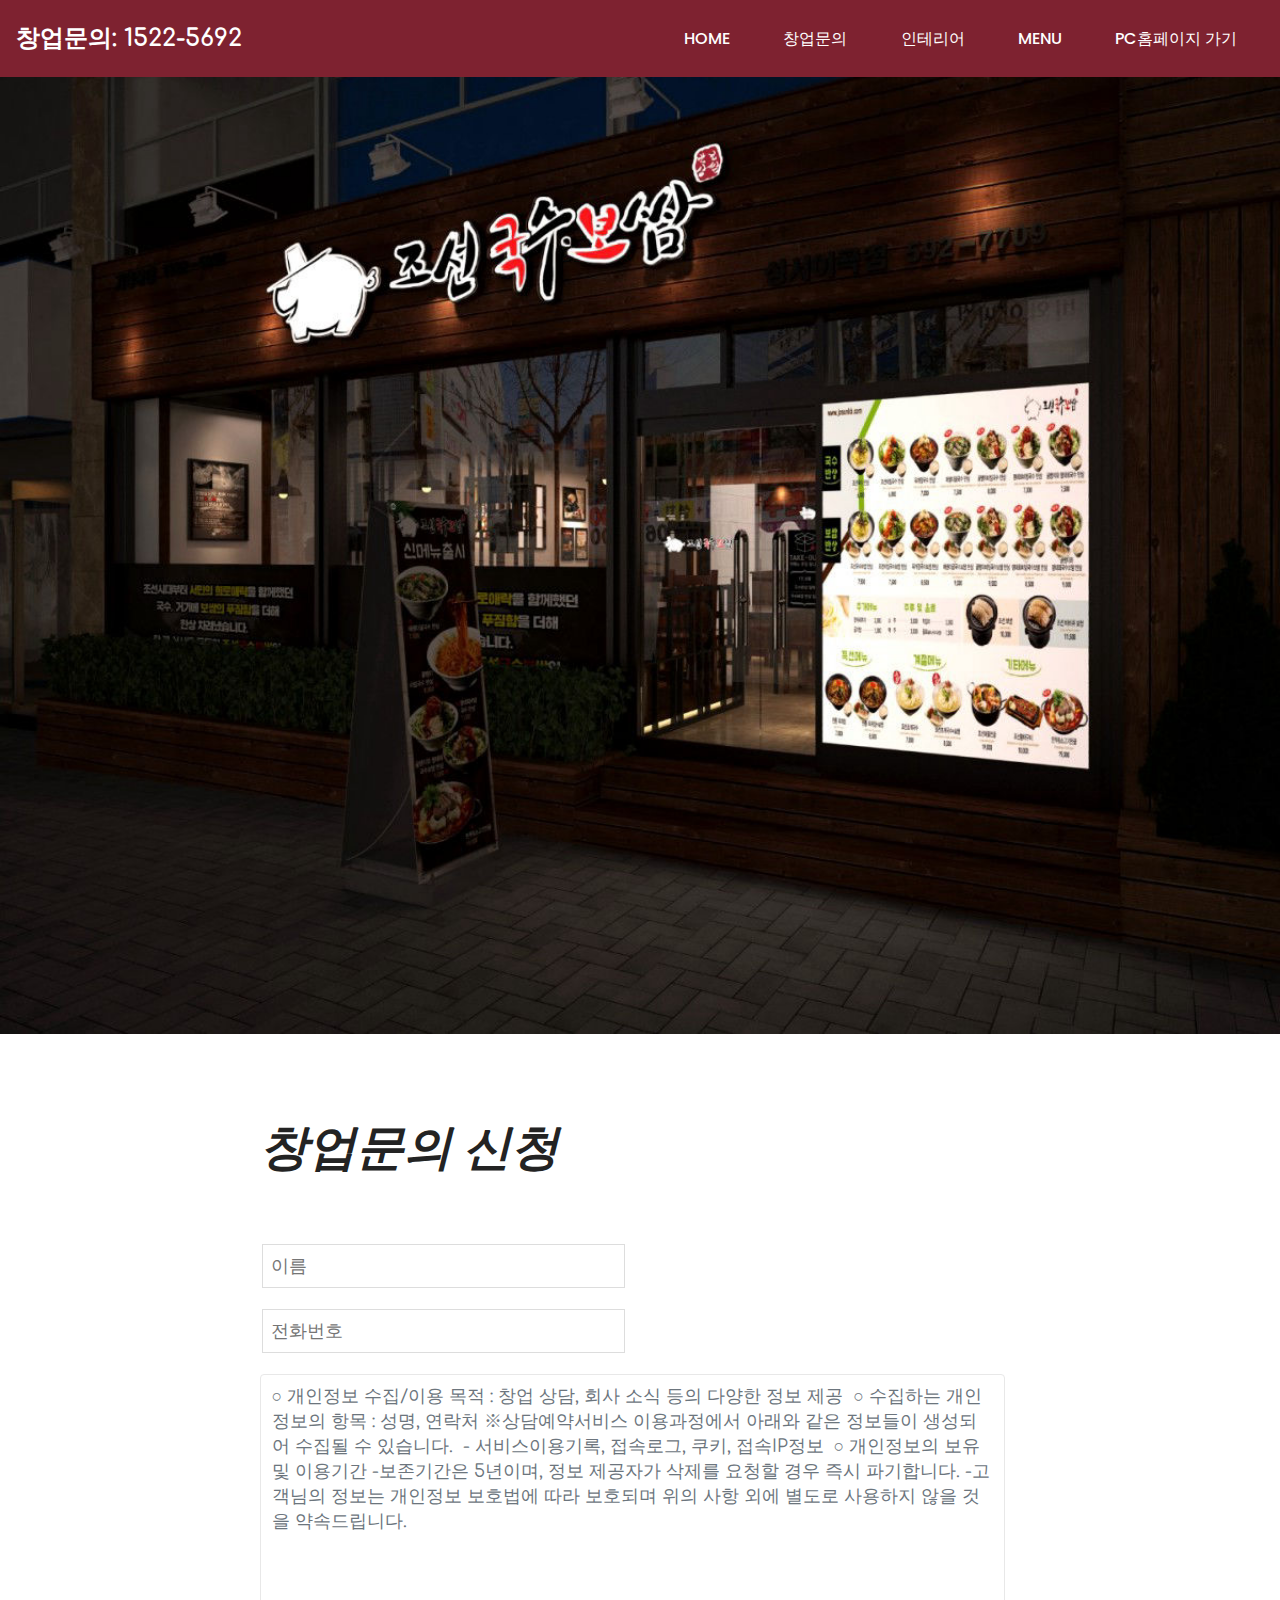
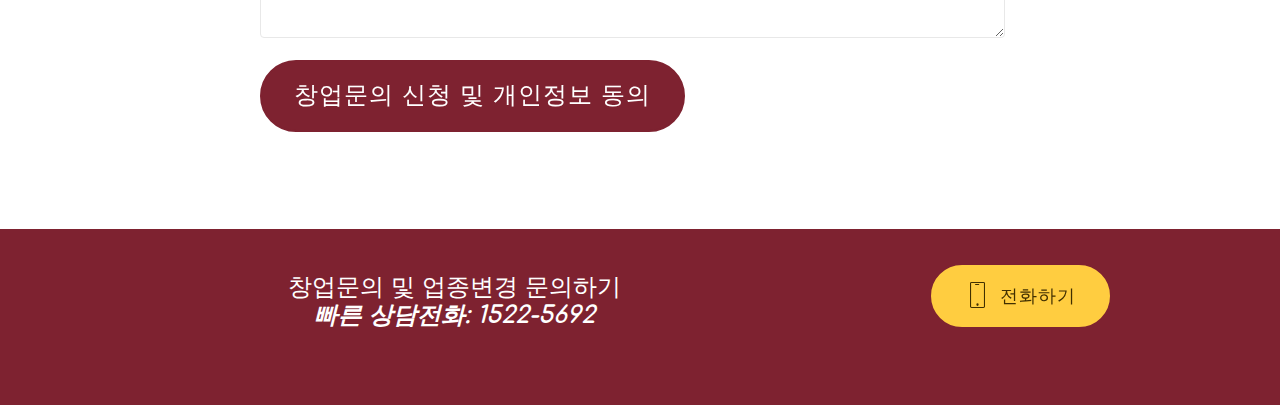
==== db.html @ 92875840 "5.30.1" ====
<!DOCTYPE html>
<html >
<head>
  <!-- Site made with Mobirise Website Builder v4.7.7, https://mobirise.com -->
  <meta charset="UTF-8">
  <meta http-equiv="X-UA-Compatible" content="IE=edge">
  <meta name="generator" content="Mobirise v4.7.7, mobirise.com">
  <meta name="viewport" content="width=device-width, initial-scale=1, minimum-scale=1">
  <link rel="shortcut icon" href="assets/images/bi-jskb-128x58-1.png" type="image/x-icon">
  <meta name="description" content="조선국수보쌈 창업">
  <title>조선국수보쌈 창업</title>
  <link rel="stylesheet" href="assets/web/assets/mobirise-icons/mobirise-icons.css">
  <link rel="stylesheet" href="assets/bootstrap/css/bootstrap.min.css">
  <link rel="stylesheet" href="assets/bootstrap/css/bootstrap-grid.min.css">
  <link rel="stylesheet" href="assets/bootstrap/css/bootstrap-reboot.min.css">
  <link rel="stylesheet" href="assets/soundcloud-plugin/style.css">
  <link rel="stylesheet" href="assets/dropdown/css/style.css">
  <link rel="stylesheet" href="assets/theme/css/style.css">
  <link rel="stylesheet" href="assets/mobirise/css/mbr-additional.css" type="text/css">
  
  
  <!-- Facebook Pixel Code -->
<script>
!function(f,b,e,v,n,t,s){if(f.fbq)return;n=f.fbq=function(){n.callMethod?
n.callMethod.apply(n,arguments):n.queue.push(arguments)};if(!f._fbq)f._fbq=n;
n.push=n;n.loaded=!0;n.version='2.0';n.queue=[];t=b.createElement(e);t.async=!0;
t.src=v;s=b.getElementsByTagName(e)[0];s.parentNode.insertBefore(t,s)}(window,
document,'script','https://connect.facebook.net/en_US/fbevents.js');
fbq('init', '334374096729986');
fbq('track', 'PageView');
</script>
<noscript><img height="1" width="1" style="display:none"
src="https://www.facebook.com/tr?id=334374096729986&ev=PageView&noscript=1"
/></noscript>
<!-- DO NOT MODIFY -->
<!-- End Facebook Pixel Code -->
</head>
<body>

<!-- Google Analytics -->
<!-- Global site tag (gtag.js) - Google Analytics -->
<script async src="https://www.googletagmanager.com/gtag/js?id=UA-93839439-20"></script>
<script>
  window.dataLayer = window.dataLayer || [];
  function gtag(){dataLayer.push(arguments);}
  gtag('js', new Date());

  gtag('config', 'UA-93839439-20');
</script>
<!-- /Google Analytics -->


  <section class="menu cid-qMMxXJLkba" once="menu" id="menu1-1e">

    
    

    <nav class="navbar navbar-dropdown navbar-fixed-top navbar-expand-lg">
        <div class="navbar-brand">
            
            <span class="navbar-caption-wrap"><a class="navbar-caption text-primary display-5" href="tel:1522-5692">창업문의: 1522-5692<br></a></span>
        </div>
        <button class="navbar-toggler" type="button" data-toggle="collapse" data-target="#navbarSupportedContent" aria-controls="navbarNavAltMarkup" aria-expanded="false" aria-label="Toggle navigation">
            <div class="hamburger">
                <span></span>
                <span></span>
                <span></span>
                <span></span>
            </div>
        </button>
      <div class="collapse navbar-collapse" id="navbarSupportedContent">
            <ul class="navbar-nav nav-dropdown nav-right" data-app-modern-menu="true"><li class="nav-item">
                    <a class="nav-link link text-primary display-4" href="index.html">HOME</a>
                </li><li class="nav-item"><a class="nav-link link text-primary display-4" href="db.html">창업문의</a></li>
                <li class="nav-item">
                    <a class="nav-link link text-primary display-4" href="index.html#wowslider-q">인테리어</a>
                </li><li class="nav-item"><a class="nav-link link text-primary display-4" href="index.html#features16-v">MENU</a></li>
                <li class="nav-item">
                    <a class="nav-link link text-primary display-4" href="http://www.josunkb.com/">PC홈페이지 가기</a>
                </li></ul>
            
            
      </div>
    </nav>
</section>

<section once="footers" class="cid-qMMzba662f" id="footer1-1d">

    

    

    <div class="container">
        <div class="media-container-row align-center justify-content-center align-items-center">
            <div class="section-text m-2">
                <p class="mbr-text mbr-black mb-0 mbr-fonts-style display-7">dfdfdfdfdfdfdf</p>
            </div>
            
        </div>
    </div>
</section>

<section class="cid-qMPWNWsmao" id="image1-1g">

    

    
    <figure class="mbr-figure">
            <div class="image-block" style="width: 66%;">
                <img src="assets/images/batch-kakaotalk-20180220-185852378-1200x900.jpg" width="1400" alt="Mobirise" title="">
            </div>
    </figure>
</section>

<section class="cid-qMPWMbEfNv" id="form2-1f">

    

    
    <div class="container">
        <div class="row justify-content-center">
            <div class="form-1 col-md-8 col-sm-12" data-form-type="formoid">
                <h1 class="mbr-fonts-style mbr-section-heading display-2"><strong><em>창업문의 신청</em></strong></h1>
                <div data-form-alert="" hidden="">감사합니다. 창업문의 신청이 접수되었습니다.</div>
                <form class="mbr-form" action="https://mobirise.com/" method="post" data-form-title="My Mobirise Form"><input type="hidden" name="email" data-form-email="true" value="jmY0YUki5XmRzf7IXL38Bgek9EESNw4hPZgOf8z82AELlWLClFgjb6PG4bAZO2O9XypD1ynpEqv+KgsYJU6EVQWhyAwYUbyOKr863NHfPpdnDuBPv2Tb/uR5JcwhHhYw" data-form-field="Email">
                    <div class="row input-main">
                        <div class="col-md-6 input-wrap" data-for="name">
                            <input type="text" class="field display-7" name="name" data-form-field="Name" placeholder="이름" required="" id="name-form2-1f">
                        </div>
                        
                    </div>
                    <div class="row input-main">
                        
                        <div class="col-md-6 input-wrap" data-for="subject">
                            <input type="text" class="field display-7" name="sujbect" data-form-field="Subject" placeholder="전화번호" id="sujbect-form2-1f">
                        </div>
                    </div>
                    <div class="form-group" data-for="message">
                        <textarea type="text" class="form-control display-7" name="message" rows="7" placeholder="○ 개인정보 수집/이용 목적 : 창업 상담, 회사 소식 등의 다양한 정보 제공  ○ 수집하는 개인정보의 항목 : 성명, 연락처 ※상담예약서비스 이용과정에서 아래와 같은 정보들이 생성되어 수집될 수 있습니다.  - 서비스이용기록, 접속로그, 쿠키, 접속IP정보  ○ 개인정보의 보유 및 이용기간 -보존기간은 5년이며, 정보 제공자가 삭제를 요청할 경우 즉시 파기합니다. -고객님의 정보는 개인정보 보호법에 따라 보호되며 위의 사항 외에 별도로 사용하지 않을 것을 약속드립니다." data-form-field="Message" id="message-form2-1f"></textarea>
                    </div>
                    <span class="input-group-btn"><button href="" type="submit" class="btn btn-form btn-danger display-5">창업문의 신청 및 개인정보 동의</button></span>
                </form>
            </div>
        </div>
   </div>
</section>

<section class="cid-qMPXDvBtUy" id="info1-1l">

    

    
    <div class="container text-center">
        <div class="row justify-content-center">
            <div class="col-md-8 section">
                <div class="section-title">
                    <h3 class="mbr-fonts-style mbr-section-title display-5">창업문의 및 업종변경 문의하기<br><strong><em>빠른 상담전화: 1522-5692</em></strong><div><div><strong><em><br></em></strong></div></div></h3>
                </div>
            </div>
            <div class="col-md-4 mbr-section-btn"><a href="tel:1544-1982" class="btn btn-warning display-7"><span class="mbri-mobile mbr-iconfont mbr-iconfont-btn"></span>전화하기</a></div>
        </div>
    </div>
</section>


  <script src="assets/web/assets/jquery/jquery.min.js"></script>
  <script src="assets/popper/popper.min.js"></script>
  <script src="assets/bootstrap/js/bootstrap.min.js"></script>
  <script src="assets/smoothscroll/smooth-scroll.js"></script>
  <script src="assets/dropdown/js/script.min.js"></script>
  <script src="assets/touchswipe/jquery.touch-swipe.min.js"></script>
  <script src="assets/theme/js/script.js"></script>
  <script src="assets/formoid/formoid.min.js"></script>
  
  <script type="text/javascript">
/* <![CDATA[ */
var google_conversion_id = 977690298;
var google_custom_params = window.google_tag_params;
var google_remarketing_only = true;
/* ]]> */
</script>
<script type="text/javascript" src="//www.googleadservices.com/pagead/conversion.js">
</script>
<noscript>
<div style="display:inline;">
<img height="1" width="1" style="border-style:none;" alt="" src="//googleads.g.doubleclick.net/pagead/viewthroughconversion/977690298/?guid=ON&script=0"/>
</div>
</noscript>


<!-- Google Code for &#51312;&#49440;&#44397;&#49688;&#48372;&#49928; Conversion Page -->
<script type="text/javascript">
/* <![CDATA[ */
var google_conversion_id = 977690298;
var google_conversion_label = "rdXHCK-goYMBELq9mdID";
var google_remarketing_only = false;
/* ]]> */
</script>
<script type="text/javascript" src="//www.googleadservices.com/pagead/conversion.js">
</script>
<noscript>
<div style="display:inline;">
<img height="1" width="1" style="border-style:none;" alt="" src="//www.googleadservices.com/pagead/conversion/977690298/?label=rdXHCK-goYMBELq9mdID&guid=ON&script=0"/>
</div>
</noscript>

</body>
</html>
---- assets/web/assets/mobirise-icons/mobirise-icons.css ----
@font-face {
  font-family: 'MobiriseIcons';
  src:  url('mobirise-icons.eot?spat4u');
  src:  url('mobirise-icons.eot?spat4u#iefix') format('embedded-opentype'),
    url('mobirise-icons.ttf?spat4u') format('truetype'),
    url('mobirise-icons.woff?spat4u') format('woff'),
    url('mobirise-icons.svg?spat4u#MobiriseIcons') format('svg');
  font-weight: normal;
  font-style: normal;
}

[class^="mbri-"], [class*=" mbri-"] {
  /* use !important to prevent issues with browser extensions that change fonts */
  font-family: MobiriseIcons !important;
  speak: none;
  font-style: normal;
  font-weight: normal;
  font-variant: normal;
  text-transform: none;
  line-height: 1;

  /* Better Font Rendering =========== */
  -webkit-font-smoothing: antialiased;
  -moz-osx-font-smoothing: grayscale;
}

.mbri-add-submenu:before {
  content: "\e900";
}
.mbri-alert:before {
  content: "\e901";
}
.mbri-align-center:before {
  content: "\e902";
}
.mbri-align-justify:before {
  content: "\e903";
}
.mbri-align-left:before {
  content: "\e904";
}
.mbri-align-right:before {
  content: "\e905";
}
.mbri-android:before {
  content: "\e906";
}
.mbri-apple:before {
  content: "\e907";
}
.mbri-arrow-down:before {
  content: "\e908";
}
.mbri-arrow-next:before {
  content: "\e909";
}
.mbri-arrow-prev:before {
  content: "\e90a";
}
.mbri-arrow-up:before {
  content: "\e90b";
}
.mbri-bold:before {
  content: "\e90c";
}
.mbri-bookmark:before {
  content: "\e90d";
}
.mbri-bootstrap:before {
  content: "\e90e";
}
.mbri-briefcase:before {
  content: "\e90f";
}
.mbri-browse:before {
  content: "\e910";
}
.mbri-bulleted-list:before {
  content: "\e911";
}
.mbri-calendar:before {
  content: "\e912";
}
.mbri-camera:before {
  content: "\e913";
}
.mbri-cart-add:before {
  content: "\e914";
}
.mbri-cart-full:before {
  content: "\e915";
}
.mbri-cash:before {
  content: "\e916";
}
.mbri-change-style:before {
  content: "\e917";
}
.mbri-chat:before {
  content: "\e918";
}
.mbri-clock:before {
  content: "\e919";
}
.mbri-close:before {
  content: "\e91a";
}
.mbri-cloud:before {
  content: "\e91b";
}
.mbri-code:before {
  content: "\e91c";
}
.mbri-contact-form:before {
  content: "\e91d";
}
.mbri-credit-card:before {
  content: "\e91e";
}
.mbri-cursor-click:before {
  content: "\e91f";
}
.mbri-cust-feedback:before {
  content: "\e920";
}
.mbri-database:before {
  content: "\e921";
}
.mbri-delivery:before {
  content: "\e922";
}
.mbri-desktop:before {
  content: "\e923";
}
.mbri-devices:before {
  content: "\e924";
}
.mbri-down:before {
  content: "\e925";
}
.mbri-download:before {
  content: "\e989";
}
.mbri-drag-n-drop:before {
  content: "\e927";
}
.mbri-drag-n-drop2:before {
  content: "\e928";
}
.mbri-edit:before {
  content: "\e929";
}
.mbri-edit2:before {
  content: "\e92a";
}
.mbri-error:before {
  content: "\e92b";
}
.mbri-extension:before {
  content: "\e92c";
}
.mbri-features:before {
  content: "\e92d";
}
.mbri-file:before {
  content: "\e92e";
}
.mbri-flag:before {
  content: "\e92f";
}
.mbri-folder:before {
  content: "\e930";
}
.mbri-gift:before {
  content: "\e931";
}
.mbri-github:before {
  content: "\e932";
}
.mbri-globe:before {
  content: "\e933";
}
.mbri-globe-2:before {
  content: "\e934";
}
.mbri-growing-chart:before {
  content: "\e935";
}
.mbri-hearth:before {
  content: "\e936";
}
.mbri-help:before {
  content: "\e937";
}
.mbri-home:before {
  content: "\e938";
}
.mbri-hot-cup:before {
  content: "\e939";
}
.mbri-idea:before {
  content: "\e93a";
}
.mbri-image-gallery:before {
  content: "\e93b";
}
.mbri-image-slider:before {
  content: "\e93c";
}
.mbri-info:before {
  content: "\e93d";
}
.mbri-italic:before {
  content: "\e93e";
}
.mbri-key:before {
  content: "\e93f";
}
.mbri-laptop:before {
  content: "\e940";
}
.mbri-layers:before {
  content: "\e941";
}
.mbri-left-right:before {
  content: "\e942";
}
.mbri-left:before {
  content: "\e943";
}
.mbri-letter:before {
  content: "\e944";
}
.mbri-like:before {
  content: "\e945";
}
.mbri-link:before {
  content: "\e946";
}
.mbri-lock:before {
  content: "\e947";
}
.mbri-login:before {
  content: "\e948";
}
.mbri-logout:before {
  content: "\e949";
}
.mbri-magic-stick:before {
  content: "\e94a";
}
.mbri-map-pin:before {
  content: "\e94b";
}
.mbri-menu:before {
  content: "\e94c";
}
.mbri-mobile:before {
  content: "\e94d";
}
.mbri-mobile2:before {
  content: "\e94e";
}
.mbri-mobirise:before {
  content: "\e94f";
}
.mbri-more-horizontal:before {
  content: "\e950";
}
.mbri-more-vertical:before {
  content: "\e951";
}
.mbri-music:before {
  content: "\e952";
}
.mbri-new-file:before {
  content: "\e953";
}
.mbri-numbered-list:before {
  content: "\e954";
}
.mbri-opened-folder:before {
  content: "\e955";
}
.mbri-pages:before {
  content: "\e956";
}
.mbri-paper-plane:before {
  content: "\e957";
}
.mbri-paperclip:before {
  content: "\e958";
}
.mbri-photo:before {
  content: "\e959";
}
.mbri-photos:before {
  content: "\e95a";
}
.mbri-pin:before {
  content: "\e95b";
}
.mbri-play:before {
  content: "\e95c";
}
.mbri-plus:before {
  content: "\e95d";
}
.mbri-preview:before {
  content: "\e95e";
}
.mbri-print:before {
  content: "\e95f";
}
.mbri-protect:before {
  content: "\e960";
}
.mbri-question:before {
  content: "\e961";
}
.mbri-quote-left:before {
  content: "\e962";
}
.mbri-quote-right:before {
  content: "\e963";
}
.mbri-refresh:before {
  content: "\e964";
}
.mbri-responsive:before {
  content: "\e965";
}
.mbri-right:before {
  content: "\e966";
}
.mbri-rocket:before {
  content: "\e967";
}
.mbri-sad-face:before {
  content: "\e968";
}
.mbri-sale:before {
  content: "\e969";
}
.mbri-save:before {
  content: "\e96a";
}
.mbri-search:before {
  content: "\e96b";
}
.mbri-setting:before {
  content: "\e96c";
}
.mbri-setting2:before {
  content: "\e96d";
}
.mbri-setting3:before {
  content: "\e96e";
}
.mbri-share:before {
  content: "\e96f";
}
.mbri-shopping-bag:before {
  content: "\e970";
}
.mbri-shopping-basket:before {
  content: "\e971";
}
.mbri-shopping-cart:before {
  content: "\e972";
}
.mbri-sites:before {
  content: "\e973";
}
.mbri-smile-face:before {
  content: "\e974";
}
.mbri-speed:before {
  content: "\e975";
}
.mbri-star:before {
  content: "\e976";
}
.mbri-success:before {
  content: "\e977";
}
.mbri-sun:before {
  content: "\e978";
}
.mbri-sun2:before {
  content: "\e979";
}
.mbri-tablet:before {
  content: "\e97a";
}
.mbri-tablet-vertical:before {
  content: "\e97b";
}
.mbri-target:before {
  content: "\e97c";
}
.mbri-timer:before {
  content: "\e97d";
}
.mbri-to-ftp:before {
  content: "\e97e";
}
.mbri-to-local-drive:before {
  content: "\e97f";
}
.mbri-touch-swipe:before {
  content: "\e980";
}
.mbri-touch:before {
  content: "\e981";
}
.mbri-trash:before {
  content: "\e982";
}
.mbri-underline:before {
  content: "\e983";
}
.mbri-unlink:before {
  content: "\e984";
}
.mbri-unlock:before {
  content: "\e985";
}
.mbri-up-down:before {
  content: "\e986";
}
.mbri-up:before {
  content: "\e987";
}
.mbri-update:before {
  content: "\e988";
}
.mbri-upload:before {
 content: "\e926"; 
}
.mbri-user:before {
  content: "\e98a";
}
.mbri-user2:before {
  content: "\e98b";
}
.mbri-users:before {
  content: "\e98c";
}
.mbri-video:before {
  content: "\e98d";
}
.mbri-video-play:before {
  content: "\e98e";
}
.mbri-watch:before {
  content: "\e98f";
}
.mbri-website-theme:before {
  content: "\e990";
}
.mbri-wifi:before {
  content: "\e991";
}
.mbri-windows:before {
  content: "\e992";
}
.mbri-zoom-out:before {
  content: "\e993";
}
.mbri-redo:before {
  content: "\e994";
}
.mbri-undo:before {
  content: "\e995";
}
---- assets/soundcloud-plugin/style.css ----
.addons-container {
  position: relative;
  margin-left: auto;
  margin-right: auto;
  padding-right: 15px;
  padding-left: 15px; }
  @media (min-width: 576px) {
    .addons-container {
      padding-right: 15px;
      padding-left: 15px; } }
  @media (min-width: 768px) {
    .addons-container {
      padding-right: 15px;
      padding-left: 15px; } }
  @media (min-width: 992px) {
    .addons-container {
      padding-right: 15px;
      padding-left: 15px; } }
  @media (min-width: 1200px) {
    .addons-container {
      padding-right: 15px;
      padding-left: 15px; } }
  @media (min-width: 576px) {
    .addons-container {
      width: 540px;
      max-width: 100%; } }
  @media (min-width: 768px) {
    .addons-container {
      width: 720px;
      max-width: 100%; } }
  @media (min-width: 992px) {
    .addons-container {
      width: 960px;
      max-width: 100%; } }
  @media (min-width: 1200px) {
    .addons-container {
      width: 1140px;
      max-width: 100%; } }

.addons-container-inner{
    position: relative;
    width: 100%;
    min-height: 1px;
    padding-right: 15px;
    padding-left: 15px;
}
@media (min-width: 567px) {
    .addons-container-inner{
        -ms-flex: 0 0 66.666667%;
        flex: 0 0 66.666667%;
        max-width: 66.666667%;
    }
}
.addons-row{
    display: flex;
    justify-content:center;
}
---- assets/dropdown/css/style.css ----
.navbar-dropdown {
  left: 0;
  padding: 0;
  position: absolute;
  right: 0;
  top: 0;
  transition: all 0.45s ease;
  z-index: 1030;
  background: #282828; }
  .navbar-dropdown .navbar-logo {
    margin-right: 0.8rem;
    transition: margin 0.3s ease-in-out;
    vertical-align: middle; }
    .navbar-dropdown .navbar-logo img {
      height: 3.125rem;
      transition: all 0.3s ease-in-out; }
    .navbar-dropdown .navbar-logo.mbr-iconfont {
      font-size: 3.125rem;
      line-height: 3.125rem; }
  .navbar-dropdown .navbar-caption {
    font-weight: 700;
    white-space: normal;
    vertical-align: -4px;
    line-height: 3.125rem !important; }
    .navbar-dropdown .navbar-caption, .navbar-dropdown .navbar-caption:hover {
      color: inherit;
      text-decoration: none; }
  .navbar-dropdown .mbr-iconfont + .navbar-caption {
    vertical-align: -1px; }
  .navbar-dropdown.navbar-fixed-top {
    position: fixed; }
  .navbar-dropdown .navbar-brand span {
    vertical-align: -4px; }
  .navbar-dropdown.bg-color.transparent {
    background: none; }
  .navbar-dropdown.navbar-short .navbar-brand {
    padding: 0.625rem 0; }
    .navbar-dropdown.navbar-short .navbar-brand span {
      vertical-align: -1px; }
  .navbar-dropdown.navbar-short .navbar-caption {
    line-height: 2.375rem !important;
    vertical-align: -2px; }
  .navbar-dropdown.navbar-short .navbar-logo {
    margin-right: 0.5rem; }
    .navbar-dropdown.navbar-short .navbar-logo img {
      height: 2.375rem; }
    .navbar-dropdown.navbar-short .navbar-logo.mbr-iconfont {
      font-size: 2.375rem;
      line-height: 2.375rem; }
  .navbar-dropdown.navbar-short .mbr-table-cell {
    height: 3.625rem; }
  .navbar-dropdown .navbar-close {
    left: 0.6875rem;
    position: fixed;
    top: 0.75rem;
    z-index: 1000; }
  .navbar-dropdown .hamburger-icon {
    content: "";
    display: inline-block;
    vertical-align: middle;
    width: 16px;
    -webkit-box-shadow: 0 -6px 0 1px #282828,0 0 0 1px #282828,0 6px 0 1px #282828;
    -moz-box-shadow: 0 -6px 0 1px #282828,0 0 0 1px #282828,0 6px 0 1px #282828;
    box-shadow: 0 -6px 0 1px #282828,0 0 0 1px #282828,0 6px 0 1px #282828; }

.dropdown-menu .dropdown-toggle[data-toggle="dropdown-submenu"]::after {
  border-bottom: 0.35em solid transparent;
  border-left: 0.35em solid;
  border-right: 0;
  border-top: 0.35em solid transparent;
  margin-left: 0.3rem; }

.dropdown-menu .dropdown-item:focus {
  outline: 0; }

.nav-dropdown {
  font-size: 0.75rem;
  font-weight: 500;
  height: auto !important; }
  .nav-dropdown .nav-btn {
    padding-left: 1rem; }
  .nav-dropdown .link {
    margin: .667em 1.667em;
    font-weight: 500;
    padding: 0;
    transition: color .2s ease-in-out; }
    .nav-dropdown .link.dropdown-toggle {
      margin-right: 2.583em; }
      .nav-dropdown .link.dropdown-toggle::after {
        margin-left: .25rem;
        border-top: 0.35em solid;
        border-right: 0.35em solid transparent;
        border-left: 0.35em solid transparent;
        border-bottom: 0; }
      .nav-dropdown .link.dropdown-toggle[aria-expanded="true"] {
        margin: 0;
        padding: 0.667em 3.263em  0.667em 1.667em; }
  .nav-dropdown .link::after,
  .nav-dropdown .dropdown-item::after {
    color: inherit; }
  .nav-dropdown .btn {
    font-size: 0.75rem;
    font-weight: 700;
    letter-spacing: 0;
    margin-bottom: 0;
    padding-left: 1.25rem;
    padding-right: 1.25rem; }
  .nav-dropdown .dropdown-menu {
    border-radius: 0;
    border: 0;
    left: 0;
    margin: 0;
    padding-bottom: 1.25rem;
    padding-top: 1.25rem;
    position: relative; }
  .nav-dropdown .dropdown-submenu {
    margin-left: 0.125rem;
    top: 0; }
  .nav-dropdown .dropdown-item {
    font-size: 0.8125rem;
    font-weight: 500;
    line-height: 2;
    padding: 0.3846em 4.615em 0.3846em 1.5385em;
    position: relative;
    transition: color .2s ease-in-out, background-color .2s ease-in-out; }
    .nav-dropdown .dropdown-item::after {
      margin-top: -0.3077em;
      position: absolute;
      right: 1.1538em;
      top: 50%; }
    .nav-dropdown .dropdown-item:focus, .nav-dropdown .dropdown-item:hover {
      background: none; }

@media (max-width: 767px) {
  .nav-dropdown.navbar-toggleable-sm {
    bottom: 0;
    display: none;
    left: 0;
    overflow-x: hidden;
    position: fixed;
    top: 0;
    transform: translateX(-100%);
    -ms-transform: translateX(-100%);
    -webkit-transform: translateX(-100%);
    width: 18.75rem;
    z-index: 999; } }
.nav-dropdown.navbar-toggleable-xl {
  bottom: 0;
  display: none;
  left: 0;
  overflow-x: hidden;
  position: fixed;
  top: 0;
  transform: translateX(-100%);
  -ms-transform: translateX(-100%);
  -webkit-transform: translateX(-100%);
  width: 18.75rem;
  z-index: 999; }

.nav-dropdown-sm {
  display: block !important;
  overflow-x: hidden;
  overflow: auto;
  padding-top: 3.875rem; }
  .nav-dropdown-sm::after {
    content: "";
    display: block;
    height: 3rem;
    width: 100%; }
  .nav-dropdown-sm.collapse.in ~ .navbar-close {
    display: block !important; }
  .nav-dropdown-sm.collapsing, .nav-dropdown-sm.collapse.in {
    transform: translateX(0);
    -ms-transform: translateX(0);
    -webkit-transform: translateX(0);
    transition: all 0.25s ease-out;
    -webkit-transition: all 0.25s ease-out;
    background: #282828; }
  .nav-dropdown-sm.collapsing[aria-expanded="false"] {
    transform: translateX(-100%);
    -ms-transform: translateX(-100%);
    -webkit-transform: translateX(-100%); }
  .nav-dropdown-sm .nav-item {
    display: block;
    margin-left: 0 !important;
    padding-left: 0; }
  .nav-dropdown-sm .link,
  .nav-dropdown-sm .dropdown-item {
    border-top: 1px dotted rgba(255, 255, 255, 0.1);
    font-size: 0.8125rem;
    line-height: 1.6;
    margin: 0 !important;
    padding: 0.875rem 2.4rem 0.875rem 1.5625rem !important;
    position: relative;
    white-space: normal; }
    .nav-dropdown-sm .link:focus, .nav-dropdown-sm .link:hover,
    .nav-dropdown-sm .dropdown-item:focus,
    .nav-dropdown-sm .dropdown-item:hover {
      background: rgba(0, 0, 0, 0.2) !important;
      color: #c0a375; }
  .nav-dropdown-sm .nav-btn {
    position: relative;
    padding: 1.5625rem 1.5625rem 0 1.5625rem; }
    .nav-dropdown-sm .nav-btn::before {
      border-top: 1px dotted rgba(255, 255, 255, 0.1);
      content: "";
      left: 0;
      position: absolute;
      top: 0;
      width: 100%; }
    .nav-dropdown-sm .nav-btn + .nav-btn {
      padding-top: 0.625rem; }
      .nav-dropdown-sm .nav-btn + .nav-btn::before {
        display: none; }
  .nav-dropdown-sm .btn {
    padding: 0.625rem 0; }
  .nav-dropdown-sm .dropdown-toggle[data-toggle="dropdown-submenu"]::after {
    margin-left: .25rem;
    border-top: 0.35em solid;
    border-right: 0.35em solid transparent;
    border-left: 0.35em solid transparent;
    border-bottom: 0; }
  .nav-dropdown-sm .dropdown-toggle[data-toggle="dropdown-submenu"][aria-expanded="true"]::after {
    border-top: 0;
    border-right: 0.35em solid transparent;
    border-left: 0.35em solid transparent;
    border-bottom: 0.35em solid; }
  .nav-dropdown-sm .dropdown-menu {
    margin: 0;
    padding: 0;
    position: relative;
    top: 0;
    left: 0;
    width: 100%;
    border: 0;
    float: none;
    border-radius: 0;
    background: none; }
  .nav-dropdown-sm .dropdown-submenu {
    left: 100%;
    margin-left: 0.125rem;
    margin-top: -1.25rem;
    top: 0; }

.navbar-toggleable-sm .nav-dropdown .dropdown-menu {
  position: absolute; }

.navbar-toggleable-sm .nav-dropdown .dropdown-submenu {
  left: 100%;
  margin-left: 0.125rem;
  margin-top: -1.25rem;
  top: 0; }

.navbar-toggleable-sm.opened .nav-dropdown .dropdown-menu {
  position: relative; }

.navbar-toggleable-sm.opened .nav-dropdown .dropdown-submenu {
  left: 0;
  margin-left: 00rem;
  margin-top: 0rem;
  top: 0; }

.is-builder .nav-dropdown.collapsing {
  transition: none !important; }

/*# sourceMappingURL=style.css.map */
---- assets/theme/css/style.css ----
/*!
 * Mobirise v4 theme (https://mobirise.com/)
 * Copyright 2017 Mobirise
 */
section {
  background-color: #eeeeee; }

section,
.container,
.container-fluid {
  position: relative;
  word-wrap: break-word; }

a.mbr-iconfont:hover {
  text-decoration: none; }

.article .lead p, .article .lead ul, .article .lead ol, .article .lead pre, .article .lead blockquote {
  margin-bottom: 0; }

a {
  font-style: normal;
  font-weight: 400;
  cursor: pointer; }
  a, a:hover {
    text-decoration: none; }

figure {
  margin-bottom: 0; }

body {
  color: #232323; }

h1, h2, h3, h4, h5, h6,
.h1, .h2, .h3, .h4, .h5, .h6,
.display-1, .display-2, .display-3, .display-4 {
  line-height: 1;
  word-break: break-word;
  word-wrap: break-word; }

b, strong {
  font-weight: bold; }

blockquote {
  padding: 10px 0 10px 20px;
  position: relative;
  border-left: 2px solid;
  border-color: #ff3366; }

input:-webkit-autofill, input:-webkit-autofill:hover, input:-webkit-autofill:focus, input:-webkit-autofill:active {
  transition-delay: 9999s;
  transition-property: background-color, color; }

textarea[type="hidden"] {
  display: none; }

body {
  position: relative; }

section {
  background-position: 50% 50%;
  background-repeat: no-repeat;
  background-size: cover; }
  section .mbr-background-video,
  section .mbr-background-video-preview {
    position: absolute;
    bottom: 0;
    left: 0;
    right: 0;
    top: 0; }

.hidden {
  visibility: hidden; }

.mbr-z-index20 {
  z-index: 20; }

/*! Base colors */
.mbr-white {
  color: #ffffff; }

.mbr-black {
  color: #000000; }

.mbr-bg-white {
  background-color: #ffffff; }

.mbr-bg-black {
  background-color: #000000; }

/*! Text-aligns */
.align-left {
  text-align: left; }

.align-center {
  text-align: center; }

.align-right {
  text-align: right; }

@media (max-width: 767px) {
  .align-left, .align-center, .align-right, .mbr-section-btn, .mbr-section-title {
    text-align: center; } }
/*! Font-weight  */
.mbr-light {
  font-weight: 300; }

.mbr-regular {
  font-weight: 400; }

.mbr-semibold {
  font-weight: 500; }

.mbr-bold {
  font-weight: 700; }

/*! Media  */
.media-size-item {
  -webkit-flex: 1 1 auto;
  -moz-flex: 1 1 auto;
  -ms-flex: 1 1 auto;
  -o-flex: 1 1 auto;
  flex: 1 1 auto; }

.media-content {
  -webkit-flex-basis: 100%;
  flex-basis: 100%; }

.media-container-row {
  display: -ms-flexbox;
  display: -webkit-flex;
  display: flex;
  -webkit-flex-direction: row;
  -ms-flex-direction: row;
  flex-direction: row;
  -webkit-flex-wrap: wrap;
  -ms-flex-wrap: wrap;
  flex-wrap: wrap;
  -webkit-justify-content: center;
  -ms-flex-pack: center;
  justify-content: center;
  -webkit-align-content: center;
  -ms-flex-line-pack: center;
  align-content: center;
  -webkit-align-items: start;
  -ms-flex-align: start;
  align-items: start; }
  .media-container-row .media-size-item {
    width: 400px; }

.media-container-column {
  display: -ms-flexbox;
  display: -webkit-flex;
  display: flex;
  -webkit-flex-direction: column;
  -ms-flex-direction: column;
  flex-direction: column;
  -webkit-flex-wrap: wrap;
  -ms-flex-wrap: wrap;
  flex-wrap: wrap;
  -webkit-justify-content: center;
  -ms-flex-pack: center;
  justify-content: center;
  -webkit-align-content: center;
  -ms-flex-line-pack: center;
  align-content: center;
  -webkit-align-items: stretch;
  -ms-flex-align: stretch;
  align-items: stretch; }
  .media-container-column > * {
    width: 100%; }

@media (min-width: 992px) {
  .media-container-row {
    -webkit-flex-wrap: nowrap;
    -ms-flex-wrap: nowrap;
    flex-wrap: nowrap; } }
figure {
  overflow: hidden; }

figure[mbr-media-size] {
  transition: width 0.1s; }

.mbr-figure img, .mbr-figure iframe {
  display: block;
  width: 100%; }

.card {
  background-color: transparent;
  border: none; }

.card-img {
  text-align: center;
  flex-shrink: 0; }

.media {
  max-width: 100%;
  margin: 0 auto; }

.mbr-figure {
  -ms-flex-item-align: center;
  -ms-grid-row-align: center;
  -webkit-align-self: center;
  align-self: center; }

.media-container > div {
  max-width: 100%; }

.mbr-figure img, .card-img img {
  width: 100%; }

@media (max-width: 991px) {
  .media-size-item {
    width: auto !important; }

  .media {
    width: auto; }

  .mbr-figure {
    width: 100% !important; } }
/*! Buttons */
.mbr-section-btn {
  margin-left: -.25rem;
  margin-right: -.25rem;
  font-size: 0; }

nav .mbr-section-btn {
  margin-left: 0rem;
  margin-right: 0rem; }

/*! Btn icon margin */
.btn .mbr-iconfont, .btn.btn-sm .mbr-iconfont {
  cursor: pointer;
  margin-right: 0.5rem; }

.btn.btn-md .mbr-iconfont, .btn.btn-md .mbr-iconfont {
  margin-right: 0.8rem; }

.mbr-regular {
  font-weight: 400; }

.mbr-semibold {
  font-weight: 500; }

.mbr-bold {
  font-weight: 700; }

[type="submit"] {
  -webkit-appearance: none; }

/*! Full-screen */
.mbr-fullscreen .mbr-overlay {
  min-height: 100vh; }

.mbr-fullscreen {
  display: flex;
  display: -webkit-flex;
  display: -moz-flex;
  display: -ms-flex;
  display: -o-flex;
  align-items: center;
  -webkit-align-items: center;
  min-height: 100vh;
  padding-top: 3rem;
  padding-bottom: 3rem; }

/*! Map */
.map {
  height: 25rem;
  position: relative; }
  .map iframe {
    width: 100%;
    height: 100%; }

/* Form */
.form-asterisk {
  font-family: initial;
  position: absolute;
  top: -2px;
  font-weight: normal; }

/*! Scroll to top arrow */
.mbr-arrow-up {
  bottom: 25px;
  right: 90px;
  position: fixed;
  text-align: right;
  z-index: 5000;
  color: #ffffff;
  font-size: 32px;
  transform: rotate(180deg);
  -webkit-transform: rotate(180deg); }

.mbr-arrow-up a {
  background: rgba(0, 0, 0, 0.2);
  border-radius: 3px;
  color: #fff;
  display: inline-block;
  height: 60px;
  width: 60px;
  outline-style: none !important;
  position: relative;
  text-decoration: none;
  transition: all .3s ease-in-out;
  cursor: pointer;
  text-align: center; }
  .mbr-arrow-up a:hover {
    background-color: rgba(0, 0, 0, 0.4); }
  .mbr-arrow-up a i {
    line-height: 60px; }

.mbr-arrow-up-icon {
  display: block;
  color: #fff; }

.mbr-arrow-up-icon::before {
  content: "\203a";
  display: inline-block;
  font-family: serif;
  font-size: 32px;
  line-height: 1;
  font-style: normal;
  position: relative;
  top: 6px;
  left: -4px;
  -webkit-transform: rotate(-90deg);
  transform: rotate(-90deg); }

/*! Arrow Down */
.mbr-arrow {
  position: absolute;
  bottom: 45px;
  left: 50%;
  width: 60px;
  height: 60px;
  cursor: pointer;
  background-color: rgba(80, 80, 80, 0.5);
  border-radius: 50%;
  -webkit-transform: translateX(-50%);
  transform: translateX(-50%); }
  .mbr-arrow > a {
    display: inline-block;
    text-decoration: none;
    outline-style: none;
    -webkit-animation: arrowdown 1.7s ease-in-out infinite;
    animation: arrowdown 1.7s ease-in-out infinite; }
    .mbr-arrow > a > i {
      position: absolute;
      top: -2px;
      left: 15px;
      font-size: 2rem; }

@keyframes arrowdown {
  0% {
    transform: translateY(0px);
    -webkit-transform: translateY(0px); }
  50% {
    transform: translateY(-5px);
    -webkit-transform: translateY(-5px); }
  100% {
    transform: translateY(0px);
    -webkit-transform: translateY(0px); } }
@-webkit-keyframes arrowdown {
  0% {
    transform: translateY(0px);
    -webkit-transform: translateY(0px); }
  50% {
    transform: translateY(-5px);
    -webkit-transform: translateY(-5px); }
  100% {
    transform: translateY(0px);
    -webkit-transform: translateY(0px); } }
@media (max-width: 500px) {
  .mbr-arrow-up {
    left: 50%;
    right: auto;
    transform: translateX(-50%) rotate(180deg);
    -webkit-transform: translateX(-50%) rotate(180deg); } }
/*Gradients animation*/
@keyframes gradient-animation {
  from {
    background-position: 0% 100%;
    animation-timing-function: ease-in-out; }
  to {
    background-position: 100% 0%;
    animation-timing-function: ease-in-out; } }
@-webkit-keyframes gradient-animation {
  from {
    background-position: 0% 100%;
    animation-timing-function: ease-in-out; }
  to {
    background-position: 100% 0%;
    animation-timing-function: ease-in-out; } }
.bg-gradient {
  background-size: 200% 200%;
  animation: gradient-animation 5s infinite alternate;
  -webkit-animation: gradient-animation 5s infinite alternate; }

.menu .navbar-brand {
  display: -webkit-flex;
  display: flex; }
  .menu .navbar-brand span {
    display: flex;
    display: -webkit-flex; }
  .menu .navbar-brand .navbar-caption-wrap {
    display: -webkit-flex; }
  .menu .navbar-brand .navbar-logo img {
    display: -webkit-flex; }
@media (min-width: 768px) and (max-width: 991px) {
  .menu .navbar-toggleable-sm .navbar-nav {
    display: -webkit-box;
    display: -webkit-flex;
    display: -ms-flexbox; } }
@media (min-width: 992px) {
  .menu .navbar-nav.nav-dropdown {
    display: -webkit-flex; }
  .menu .navbar-toggleable-sm .navbar-collapse {
    display: -webkit-flex !important; } }

/*# sourceMappingURL=style.css.map */
.engine {
	position: absolute;
	text-indent: -2400px;
	text-align: center;
	padding: 0;
	top: 0;
	left: -2400px;
}
---- assets/mobirise/css/mbr-additional.css ----
@import url(https://fonts.googleapis.com/css?family=Poppins:300,400,500,600,700);
@import url(https://fonts.googleapis.com/css?family=Comfortaa:300,400,700);





body {
  font-family: Poppins;
  font-style: normal;
  line-height: 1.5;
}
.mbr-section-title {
  font-style: normal;
  line-height: 1.2;
}
.mbr-section-subtitle {
  line-height: 1.3;
}
.mbr-text {
  font-style: normal;
  line-height: 1.6;
}
.display-1 {
  font-family: 'Poppins', sans-serif;
  font-size: 4.5rem;
}
.display-2 {
  font-family: 'Poppins', sans-serif;
  font-size: 3rem;
}
.display-4 {
  font-family: 'Poppins', sans-serif;
  font-size: 1rem;
}
.display-5 {
  font-family: 'Comfortaa', sans-serif;
  font-size: 1.5rem;
}
.display-7 {
  font-family: 'Comfortaa', sans-serif;
  font-size: 1.1rem;
}
/* ---- Fluid typography for mobile devices ---- */
/* 1.4 - font scale ratio ( bootstrap == 1.42857 ) */
/* 100vw - current viewport width */
/* (48 - 20)  48 == 48rem == 768px, 20 == 20rem == 320px(minimal supported viewport) */
/* 0.65 - min scale variable, may vary */
@media (max-width: 768px) {
  .display-1 {
    font-size: 3.6rem;
    font-size: calc( 2.225rem + (4.5 - 2.225) * ((100vw - 20rem) / (48 - 20)));
    line-height: calc( 1.4 * (2.225rem + (4.5 - 2.225) * ((100vw - 20rem) / (48 - 20))));
  }
  .display-2 {
    font-size: 2.4rem;
    font-size: calc( 1.7rem + (3 - 1.7) * ((100vw - 20rem) / (48 - 20)));
    line-height: calc( 1.4 * (1.7rem + (3 - 1.7) * ((100vw - 20rem) / (48 - 20))));
  }
  .display-4 {
    font-size: 0.8rem;
    font-size: calc( 1rem + (1 - 1) * ((100vw - 20rem) / (48 - 20)));
    line-height: calc( 1.4 * (1rem + (1 - 1) * ((100vw - 20rem) / (48 - 20))));
  }
  .display-5 {
    font-size: 1.2rem;
    font-size: calc( 1.175rem + (1.5 - 1.175) * ((100vw - 20rem) / (48 - 20)));
    line-height: calc( 1.4 * (1.175rem + (1.5 - 1.175) * ((100vw - 20rem) / (48 - 20))));
  }
}
/* Buttons */
.btn {
  font-weight: 500;
  border-width: 2px;
  font-style: normal;
  letter-spacing: 1px;
  margin: .4rem .8rem;
  white-space: normal;
  transition-property: background-color, color, border-color, box-shadow;
  transition-duration: .3s,.3s,.3s,2s;
  transition-timing-function: ease-in-out;
  padding: 1rem 2rem;
  border-radius: 3px;
  display: inline-flex;
  align-items: center;
  justify-content: center;
  word-break: break-word;
}
.btn .mbr-iconfont {
  font-size: 1.6rem;
}
.btn-sm {
  border: 1px solid;
  font-weight: 500;
  letter-spacing: 1px;
  -webkit-transition: all 0.3s ease-in-out;
  -moz-transition: all 0.3s ease-in-out;
  transition: all 0.3s ease-in-out;
  padding: 0.8rem 1.5rem;
  border-radius: 3px;
}
.btn-md {
  font-weight: 500;
  letter-spacing: 1px;
  margin: .4rem .8rem !important;
  -webkit-transition: all 0.3s ease-in-out;
  -moz-transition: all 0.3s ease-in-out;
  transition: all 0.3s ease-in-out;
  padding: 1rem 2rem;
  border-radius: 3px;
}
.btn-lg {
  font-weight: 500;
  letter-spacing: 1px;
  margin: .4rem .8rem !important;
  -webkit-transition: all 0.3s ease-in-out;
  -moz-transition: all 0.3s ease-in-out;
  transition: all 0.3s ease-in-out;
  padding: 1.2rem 3.2rem;
  border-radius: 3px;
}
.bg-primary {
  background-color: #ffffff !important;
}
.bg-success {
  background-color: #b2ccd2 !important;
}
.bg-info {
  background-color: #1ba1e2 !important;
}
.bg-warning {
  background-color: #ffcd40 !important;
}
.bg-danger {
  background-color: #7e2230 !important;
}
.btn-primary {
  -webkit-transform: perspective(1px) translateZ(0);
  transform: perspective(1px) translateZ(0);
  position: relative;
  overflow: hidden;
}
.btn-primary:before {
  content: "";
  position: absolute;
  z-index: -1;
  height: 2rem;
  width: 2rem;
  top: calc(50% - 1rem);
  left: calc(50% - 1rem);
  transform: scale(0);
  transition-duration: 0.5s;
  transition-timing-function: ease-out;
  background-color: #d9d9d9;
  border-color: #d9d9d9;
  border-radius: 100px;
}
.btn-primary,
.btn-primary:active,
.btn-primary.active {
  background-color: #ffffff !important;
  border-color: #ffffff !important;
  color: #808080 !important;
}
.btn-primary:hover,
.btn-primary:focus,
.btn-primary.focus {
  color: #808080 !important;
  background-color: #d9d9d9 !important;
  border-color: #d9d9d9 !important;
}
.btn-primary:hover:before,
.btn-primary:focus:before,
.btn-primary.focus:before {
  transform: scale(10);
}
.btn-primary.disabled,
.btn-primary:disabled {
  color: #808080 !important;
  background-color: #d9d9d9 !important;
  border-color: #d9d9d9 !important;
}
.btn-secondary {
  -webkit-transform: perspective(1px) translateZ(0);
  transform: perspective(1px) translateZ(0);
  position: relative;
  overflow: hidden;
}
.btn-secondary:before {
  content: "";
  position: absolute;
  z-index: -1;
  height: 2rem;
  width: 2rem;
  top: calc(50% - 1rem);
  left: calc(50% - 1rem);
  transform: scale(0);
  transition-duration: 0.5s;
  transition-timing-function: ease-out;
  background-color: #b30009;
  border-color: #b30009;
  border-radius: 100px;
}
.btn-secondary,
.btn-secondary:active,
.btn-secondary.active {
  background-color: #ff000d !important;
  border-color: #ff000d !important;
  color: #ffffff !important;
}
.btn-secondary:hover,
.btn-secondary:focus,
.btn-secondary.focus {
  color: #ffffff !important;
  background-color: #b30009 !important;
  border-color: #b30009 !important;
}
.btn-secondary:hover:before,
.btn-secondary:focus:before,
.btn-secondary.focus:before {
  transform: scale(10);
}
.btn-secondary.disabled,
.btn-secondary:disabled {
  color: #ffffff !important;
  background-color: #b30009 !important;
  border-color: #b30009 !important;
}
.btn-info {
  -webkit-transform: perspective(1px) translateZ(0);
  transform: perspective(1px) translateZ(0);
  position: relative;
  overflow: hidden;
}
.btn-info:before {
  content: "";
  position: absolute;
  z-index: -1;
  height: 2rem;
  width: 2rem;
  top: calc(50% - 1rem);
  left: calc(50% - 1rem);
  transform: scale(0);
  transition-duration: 0.5s;
  transition-timing-function: ease-out;
  background-color: #13709e;
  border-color: #13709e;
  border-radius: 100px;
}
.btn-info,
.btn-info:active,
.btn-info.active {
  background-color: #1ba1e2 !important;
  border-color: #1ba1e2 !important;
  color: #ffffff !important;
}
.btn-info:hover,
.btn-info:focus,
.btn-info.focus {
  color: #ffffff !important;
  background-color: #13709e !important;
  border-color: #13709e !important;
}
.btn-info:hover:before,
.btn-info:focus:before,
.btn-info.focus:before {
  transform: scale(10);
}
.btn-info.disabled,
.btn-info:disabled {
  color: #ffffff !important;
  background-color: #13709e !important;
  border-color: #13709e !important;
}
.btn-success {
  -webkit-transform: perspective(1px) translateZ(0);
  transform: perspective(1px) translateZ(0);
  position: relative;
  overflow: hidden;
}
.btn-success:before {
  content: "";
  position: absolute;
  z-index: -1;
  height: 2rem;
  width: 2rem;
  top: calc(50% - 1rem);
  left: calc(50% - 1rem);
  transform: scale(0);
  transition-duration: 0.5s;
  transition-timing-function: ease-out;
  background-color: #82acb6;
  border-color: #82acb6;
  border-radius: 100px;
}
.btn-success,
.btn-success:active,
.btn-success.active {
  background-color: #b2ccd2 !important;
  border-color: #b2ccd2 !important;
  color: #ffffff !important;
}
.btn-success:hover,
.btn-success:focus,
.btn-success.focus {
  color: #ffffff !important;
  background-color: #82acb6 !important;
  border-color: #82acb6 !important;
}
.btn-success:hover:before,
.btn-success:focus:before,
.btn-success.focus:before {
  transform: scale(10);
}
.btn-success.disabled,
.btn-success:disabled {
  color: #ffffff !important;
  background-color: #82acb6 !important;
  border-color: #82acb6 !important;
}
.btn-warning {
  -webkit-transform: perspective(1px) translateZ(0);
  transform: perspective(1px) translateZ(0);
  position: relative;
  overflow: hidden;
}
.btn-warning:before {
  content: "";
  position: absolute;
  z-index: -1;
  height: 2rem;
  width: 2rem;
  top: calc(50% - 1rem);
  left: calc(50% - 1rem);
  transform: scale(0);
  transition-duration: 0.5s;
  transition-timing-function: ease-out;
  background-color: #f3b300;
  border-color: #f3b300;
  border-radius: 100px;
}
.btn-warning,
.btn-warning:active,
.btn-warning.active {
  background-color: #ffcd40 !important;
  border-color: #ffcd40 !important;
  color: #402f00 !important;
}
.btn-warning:hover,
.btn-warning:focus,
.btn-warning.focus {
  color: #402f00 !important;
  background-color: #f3b300 !important;
  border-color: #f3b300 !important;
}
.btn-warning:hover:before,
.btn-warning:focus:before,
.btn-warning.focus:before {
  transform: scale(10);
}
.btn-warning.disabled,
.btn-warning:disabled {
  color: #402f00 !important;
  background-color: #f3b300 !important;
  border-color: #f3b300 !important;
}
.btn-danger {
  -webkit-transform: perspective(1px) translateZ(0);
  transform: perspective(1px) translateZ(0);
  position: relative;
  overflow: hidden;
}
.btn-danger:before {
  content: "";
  position: absolute;
  z-index: -1;
  height: 2rem;
  width: 2rem;
  top: calc(50% - 1rem);
  left: calc(50% - 1rem);
  transform: scale(0);
  transition-duration: 0.5s;
  transition-timing-function: ease-out;
  background-color: #421219;
  border-color: #421219;
  border-radius: 100px;
}
.btn-danger,
.btn-danger:active,
.btn-danger.active {
  background-color: #7e2230 !important;
  border-color: #7e2230 !important;
  color: #ffffff !important;
}
.btn-danger:hover,
.btn-danger:focus,
.btn-danger.focus {
  color: #ffffff !important;
  background-color: #421219 !important;
  border-color: #421219 !important;
}
.btn-danger:hover:before,
.btn-danger:focus:before,
.btn-danger.focus:before {
  transform: scale(10);
}
.btn-danger.disabled,
.btn-danger:disabled {
  color: #ffffff !important;
  background-color: #421219 !important;
  border-color: #421219 !important;
}
.btn-black {
  -webkit-transform: perspective(1px) translateZ(0);
  transform: perspective(1px) translateZ(0);
  position: relative;
  overflow: hidden;
}
.btn-black:before {
  content: "";
  position: absolute;
  z-index: -1;
  height: 2rem;
  width: 2rem;
  top: calc(50% - 1rem);
  left: calc(50% - 1rem);
  transform: scale(0);
  transition-duration: 0.5s;
  transition-timing-function: ease-out;
  background-color: #0d0d0d;
  border-color: #0d0d0d;
  border-radius: 100px;
}
.btn-black,
.btn-black:active,
.btn-black.active {
  background-color: #333333 !important;
  border-color: #333333 !important;
  color: #ffffff !important;
}
.btn-black:hover,
.btn-black:focus,
.btn-black.focus {
  color: #ffffff !important;
  background-color: #0d0d0d !important;
  border-color: #0d0d0d !important;
}
.btn-black:hover:before,
.btn-black:focus:before,
.btn-black.focus:before {
  transform: scale(10);
}
.btn-black.disabled,
.btn-black:disabled {
  color: #ffffff !important;
  background-color: #0d0d0d !important;
  border-color: #0d0d0d !important;
}
.btn-white {
  -webkit-transform: perspective(1px) translateZ(0);
  transform: perspective(1px) translateZ(0);
  position: relative;
  overflow: hidden;
}
.btn-white:before {
  content: "";
  position: absolute;
  z-index: -1;
  height: 2rem;
  width: 2rem;
  top: calc(50% - 1rem);
  left: calc(50% - 1rem);
  transform: scale(0);
  transition-duration: 0.5s;
  transition-timing-function: ease-out;
  background-color: #d9d9d9;
  border-color: #d9d9d9;
  border-radius: 100px;
}
.btn-white,
.btn-white:active,
.btn-white.active {
  background-color: #ffffff !important;
  border-color: #ffffff !important;
  color: #808080 !important;
}
.btn-white:hover,
.btn-white:focus,
.btn-white.focus {
  color: #808080 !important;
  background-color: #d9d9d9 !important;
  border-color: #d9d9d9 !important;
}
.btn-white:hover:before,
.btn-white:focus:before,
.btn-white.focus:before {
  transform: scale(10);
}
.btn-white.disabled,
.btn-white:disabled {
  color: #808080 !important;
  background-color: #d9d9d9 !important;
  border-color: #d9d9d9 !important;
}
.btn-white,
.btn-white:active,
.btn-white.active {
  color: #333333 !important;
}
.btn-white:hover,
.btn-white:focus,
.btn-white.focus {
  color: #333333 !important;
}
.btn-white.disabled,
.btn-white:disabled {
  color: #333333 !important;
}
.btn-primary-outline {
  -webkit-transform: perspective(1px) translateZ(0);
  transform: perspective(1px) translateZ(0);
  position: relative;
  overflow: hidden;
}
.btn-primary-outline:before {
  content: "";
  position: absolute;
  z-index: -1;
  height: 2rem;
  width: 2rem;
  top: calc(50% - 1rem);
  left: calc(50% - 1rem);
  transform: scale(0);
  transition-duration: 0.5s;
  transition-timing-function: ease-out;
  background-color: #ffffff;
  border-color: #ffffff;
  border-radius: 100px;
}
.btn-primary-outline,
.btn-primary-outline:active,
.btn-primary-outline.active {
  background: none;
  border-color: #cccccc;
  color: #cccccc !important;
}
.btn-primary-outline:hover,
.btn-primary-outline:focus,
.btn-primary-outline.focus {
  color: #808080 !important;
  background-color: #ffffff;
  border-color: #ffffff;
}
.btn-primary-outline:hover:before,
.btn-primary-outline:focus:before,
.btn-primary-outline.focus:before {
  transform: scale(10);
}
.btn-primary-outline.disabled,
.btn-primary-outline:disabled {
  color: #808080 !important;
  background-color: #ffffff !important;
  border-color: #ffffff !important;
}
.btn-secondary-outline {
  -webkit-transform: perspective(1px) translateZ(0);
  transform: perspective(1px) translateZ(0);
  position: relative;
  overflow: hidden;
}
.btn-secondary-outline:before {
  content: "";
  position: absolute;
  z-index: -1;
  height: 2rem;
  width: 2rem;
  top: calc(50% - 1rem);
  left: calc(50% - 1rem);
  transform: scale(0);
  transition-duration: 0.5s;
  transition-timing-function: ease-out;
  background-color: #ff000d;
  border-color: #ff000d;
  border-radius: 100px;
}
.btn-secondary-outline,
.btn-secondary-outline:active,
.btn-secondary-outline.active {
  background: none;
  border-color: #990008;
  color: #990008 !important;
}
.btn-secondary-outline:hover,
.btn-secondary-outline:focus,
.btn-secondary-outline.focus {
  color: #ffffff !important;
  background-color: #ff000d;
  border-color: #ff000d;
}
.btn-secondary-outline:hover:before,
.btn-secondary-outline:focus:before,
.btn-secondary-outline.focus:before {
  transform: scale(10);
}
.btn-secondary-outline.disabled,
.btn-secondary-outline:disabled {
  color: #ffffff !important;
  background-color: #ff000d !important;
  border-color: #ff000d !important;
}
.btn-info-outline {
  -webkit-transform: perspective(1px) translateZ(0);
  transform: perspective(1px) translateZ(0);
  position: relative;
  overflow: hidden;
}
.btn-info-outline:before {
  content: "";
  position: absolute;
  z-index: -1;
  height: 2rem;
  width: 2rem;
  top: calc(50% - 1rem);
  left: calc(50% - 1rem);
  transform: scale(0);
  transition-duration: 0.5s;
  transition-timing-function: ease-out;
  background-color: #1ba1e2;
  border-color: #1ba1e2;
  border-radius: 100px;
}
.btn-info-outline,
.btn-info-outline:active,
.btn-info-outline.active {
  background: none;
  border-color: #106087;
  color: #106087 !important;
}
.btn-info-outline:hover,
.btn-info-outline:focus,
.btn-info-outline.focus {
  color: #ffffff !important;
  background-color: #1ba1e2;
  border-color: #1ba1e2;
}
.btn-info-outline:hover:before,
.btn-info-outline:focus:before,
.btn-info-outline.focus:before {
  transform: scale(10);
}
.btn-info-outline.disabled,
.btn-info-outline:disabled {
  color: #ffffff !important;
  background-color: #1ba1e2 !important;
  border-color: #1ba1e2 !important;
}
.btn-success-outline {
  -webkit-transform: perspective(1px) translateZ(0);
  transform: perspective(1px) translateZ(0);
  position: relative;
  overflow: hidden;
}
.btn-success-outline:before {
  content: "";
  position: absolute;
  z-index: -1;
  height: 2rem;
  width: 2rem;
  top: calc(50% - 1rem);
  left: calc(50% - 1rem);
  transform: scale(0);
  transition-duration: 0.5s;
  transition-timing-function: ease-out;
  background-color: #b2ccd2;
  border-color: #b2ccd2;
  border-radius: 100px;
}
.btn-success-outline,
.btn-success-outline:active,
.btn-success-outline.active {
  background: none;
  border-color: #72a1ac;
  color: #72a1ac !important;
}
.btn-success-outline:hover,
.btn-success-outline:focus,
.btn-success-outline.focus {
  color: #ffffff !important;
  background-color: #b2ccd2;
  border-color: #b2ccd2;
}
.btn-success-outline:hover:before,
.btn-success-outline:focus:before,
.btn-success-outline.focus:before {
  transform: scale(10);
}
.btn-success-outline.disabled,
.btn-success-outline:disabled {
  color: #ffffff !important;
  background-color: #b2ccd2 !important;
  border-color: #b2ccd2 !important;
}
.btn-warning-outline {
  -webkit-transform: perspective(1px) translateZ(0);
  transform: perspective(1px) translateZ(0);
  position: relative;
  overflow: hidden;
}
.btn-warning-outline:before {
  content: "";
  position: absolute;
  z-index: -1;
  height: 2rem;
  width: 2rem;
  top: calc(50% - 1rem);
  left: calc(50% - 1rem);
  transform: scale(0);
  transition-duration: 0.5s;
  transition-timing-function: ease-out;
  background-color: #ffcd40;
  border-color: #ffcd40;
  border-radius: 100px;
}
.btn-warning-outline,
.btn-warning-outline:active,
.btn-warning-outline.active {
  background: none;
  border-color: #d9a000;
  color: #d9a000 !important;
}
.btn-warning-outline:hover,
.btn-warning-outline:focus,
.btn-warning-outline.focus {
  color: #402f00 !important;
  background-color: #ffcd40;
  border-color: #ffcd40;
}
.btn-warning-outline:hover:before,
.btn-warning-outline:focus:before,
.btn-warning-outline.focus:before {
  transform: scale(10);
}
.btn-warning-outline.disabled,
.btn-warning-outline:disabled {
  color: #402f00 !important;
  background-color: #ffcd40 !important;
  border-color: #ffcd40 !important;
}
.btn-danger-outline {
  -webkit-transform: perspective(1px) translateZ(0);
  transform: perspective(1px) translateZ(0);
  position: relative;
  overflow: hidden;
}
.btn-danger-outline:before {
  content: "";
  position: absolute;
  z-index: -1;
  height: 2rem;
  width: 2rem;
  top: calc(50% - 1rem);
  left: calc(50% - 1rem);
  transform: scale(0);
  transition-duration: 0.5s;
  transition-timing-function: ease-out;
  background-color: #7e2230;
  border-color: #7e2230;
  border-radius: 100px;
}
.btn-danger-outline,
.btn-danger-outline:active,
.btn-danger-outline.active {
  background: none;
  border-color: #2e0c11;
  color: #2e0c11 !important;
}
.btn-danger-outline:hover,
.btn-danger-outline:focus,
.btn-danger-outline.focus {
  color: #ffffff !important;
  background-color: #7e2230;
  border-color: #7e2230;
}
.btn-danger-outline:hover:before,
.btn-danger-outline:focus:before,
.btn-danger-outline.focus:before {
  transform: scale(10);
}
.btn-danger-outline.disabled,
.btn-danger-outline:disabled {
  color: #ffffff !important;
  background-color: #7e2230 !important;
  border-color: #7e2230 !important;
}
.btn-black-outline {
  -webkit-transform: perspective(1px) translateZ(0);
  transform: perspective(1px) translateZ(0);
  position: relative;
  overflow: hidden;
}
.btn-black-outline:before {
  content: "";
  position: absolute;
  z-index: -1;
  height: 2rem;
  width: 2rem;
  top: calc(50% - 1rem);
  left: calc(50% - 1rem);
  transform: scale(0);
  transition-duration: 0.5s;
  transition-timing-function: ease-out;
  background-color: #333333;
  border-color: #333333;
  border-radius: 100px;
}
.btn-black-outline,
.btn-black-outline:active,
.btn-black-outline.active {
  background: none;
  border-color: #000000;
  color: #000000 !important;
}
.btn-black-outline:hover,
.btn-black-outline:focus,
.btn-black-outline.focus {
  color: #ffffff !important;
  background-color: #333333;
  border-color: #333333;
}
.btn-black-outline:hover:before,
.btn-black-outline:focus:before,
.btn-black-outline.focus:before {
  transform: scale(10);
}
.btn-black-outline.disabled,
.btn-black-outline:disabled {
  color: #ffffff !important;
  background-color: #333333 !important;
  border-color: #333333 !important;
}
.btn-white-outline {
  -webkit-transform: perspective(1px) translateZ(0);
  transform: perspective(1px) translateZ(0);
  position: relative;
  overflow: hidden;
}
.btn-white-outline:before {
  content: "";
  position: absolute;
  z-index: -1;
  height: 2rem;
  width: 2rem;
  top: calc(50% - 1rem);
  left: calc(50% - 1rem);
  transform: scale(0);
  transition-duration: 0.5s;
  transition-timing-function: ease-out;
  background-color: #ffffff;
  border-color: #ffffff;
  border-radius: 100px;
}
.btn-white-outline,
.btn-white-outline:active,
.btn-white-outline.active {
  background: none;
  border-color: #ffffff;
  color: #ffffff !important;
}
.btn-white-outline:hover,
.btn-white-outline:focus,
.btn-white-outline.focus {
  color: #333333 !important;
  background-color: #ffffff;
  border-color: #ffffff;
}
.btn-white-outline:hover:before,
.btn-white-outline:focus:before,
.btn-white-outline.focus:before {
  transform: scale(10);
}
.text-primary {
  color: #ffffff !important;
}
.text-secondary {
  color: #ff000d !important;
}
.text-success {
  color: #b2ccd2 !important;
}
.text-info {
  color: #1ba1e2 !important;
}
.text-warning {
  color: #ffcd40 !important;
}
.text-danger {
  color: #7e2230 !important;
}
.text-white {
  color: #ffffff !important;
}
.text-black {
  color: #000000 !important;
}
a.text-primary:hover,
a.text-primary:focus {
  color: #cccccc !important;
}
a.text-secondary:hover,
a.text-secondary:focus {
  color: #990008 !important;
}
a.text-success:hover,
a.text-success:focus {
  color: #72a1ac !important;
}
a.text-info:hover,
a.text-info:focus {
  color: #106087 !important;
}
a.text-warning:hover,
a.text-warning:focus {
  color: #d9a000 !important;
}
a.text-danger:hover,
a.text-danger:focus {
  color: #2e0c11 !important;
}
a.text-white:hover,
a.text-white:focus {
  color: #b3b3b3 !important;
}
a.text-black:hover,
a.text-black:focus {
  color: #4d4d4d !important;
}
.alert-success {
  background-color: #b2ccd2;
}
.alert-info {
  background-color: #1ba1e2;
}
.alert-warning {
  background-color: #ffcd40;
}
.alert-danger {
  background-color: #7e2230;
}
.mbr-section-btn a.btn:not(.btn-form) {
  border-radius: 100px;
  transition-property: background-color, color, border-color, box-shadow;
  transition-duration: .3s,.3s,.3s,.8s;
  transition-timing-function: ease-in-out;
}
.mbr-section-btn a.btn:not(.btn-form):hover,
.mbr-section-btn a.btn:not(.btn-form):focus {
  box-shadow: none !important;
}
.mbr-section-btn a.btn:not(.btn-form):hover,
.mbr-section-btn a.btn:not(.btn-form):focus {
  box-shadow: 0 10px 40px 0 rgba(0, 0, 0, 0.2) !important;
  -webkit-box-shadow: 0 10px 40px 0 rgba(0, 0, 0, 0.2) !important;
}
.mbr-gallery-filter li a {
  border-radius: 100px !important;
}
.mbr-gallery-filter li.active .btn {
  background-color: #ffffff;
  border-color: #ffffff;
  color: #8c8c8c;
}
.mbr-gallery-filter li.active .btn:focus {
  box-shadow: none;
}
.nav-tabs .nav-link {
  border-radius: 100px !important;
}
.btn-form {
  border-radius: 0;
}
.btn-form:hover {
  cursor: pointer;
}
a,
a:hover {
  color: #ffffff;
}
.mbr-plan-header.bg-primary .mbr-plan-subtitle,
.mbr-plan-header.bg-primary .mbr-plan-price-desc {
  color: #ffffff;
}
.mbr-plan-header.bg-success .mbr-plan-subtitle,
.mbr-plan-header.bg-success .mbr-plan-price-desc {
  color: #ffffff;
}
.mbr-plan-header.bg-info .mbr-plan-subtitle,
.mbr-plan-header.bg-info .mbr-plan-price-desc {
  color: #d0ecf9;
}
.mbr-plan-header.bg-warning .mbr-plan-subtitle,
.mbr-plan-header.bg-warning .mbr-plan-price-desc {
  color: #ffffff;
}
.mbr-plan-header.bg-danger .mbr-plan-subtitle,
.mbr-plan-header.bg-danger .mbr-plan-price-desc {
  color: #d05063;
}
/* Scroll to top button*/
.scrollToTop_wraper {
  opacity: 0 !important;
}
#scrollToTop a i:before {
  content: '';
  position: absolute;
  height: 40%;
  top: 25%;
  background: #fff;
  width: 2px;
  left: calc(50% - 1px);
}
#scrollToTop a i:after {
  content: '';
  position: absolute;
  display: block;
  border-top: 2px solid #fff;
  border-right: 2px solid #fff;
  width: 40%;
  height: 40%;
  left: 30%;
  bottom: 30%;
  transform: rotate(135deg);
}
/* Others*/
.note-check a[data-value=Rubik] {
  font-style: normal;
}
.mbr-arrow a {
  color: #ffffff;
}
@media (max-width: 767px) {
  .mbr-arrow {
    display: none;
  }
}
.form-control-label {
  position: relative;
  cursor: pointer;
  margin-bottom: .357em;
  padding: 0;
}
.alert {
  color: #ffffff;
  border-radius: 0;
  border: 0;
  font-size: .875rem;
  line-height: 1.5;
  margin-bottom: 1.875rem;
  padding: 1.25rem;
  position: relative;
}
.alert.alert-form::after {
  background-color: inherit;
  bottom: -7px;
  content: "";
  display: block;
  height: 14px;
  left: 50%;
  margin-left: -7px;
  position: absolute;
  transform: rotate(45deg);
  width: 14px;
}
.form-control {
  background-color: #f5f5f5;
  box-shadow: none;
  color: #565656;
  font-family: 'Comfortaa', sans-serif;
  font-size: 1.1rem;
  line-height: 1.43;
  min-height: 3.5em;
  padding: 1.07em .5em;
}
.form-control,
.form-control:focus {
  border: 1px solid #e8e8e8;
}
.form-active .form-control:invalid {
  border-color: red;
}
.mbr-overlay {
  background-color: #000;
  bottom: 0;
  left: 0;
  opacity: .5;
  position: absolute;
  right: 0;
  top: 0;
  z-index: 0;
}
blockquote {
  font-style: italic;
  padding: 10px 0 10px 20px;
  font-size: 1.09rem;
  position: relative;
  border-color: #ffffff;
  border-width: 3px;
}
ul,
ol,
pre,
blockquote {
  margin-bottom: 2.3125rem;
}
pre {
  background: #f4f4f4;
  padding: 10px 24px;
  white-space: pre-wrap;
}
.inactive {
  -webkit-user-select: none;
  -moz-user-select: none;
  -ms-user-select: none;
  user-select: none;
  pointer-events: none;
  -webkit-user-drag: none;
  user-drag: none;
}
.mbr-section__comments .row {
  justify-content: center;
}
/* Forms */
.mbr-form .btn {
  margin: .4rem 0;
}
.mbr-form .input-group-btn a.btn {
  border-radius: 100px !important;
}
.mbr-form .input-group-btn a.btn:hover {
  box-shadow: 0 10px 40px 0 rgba(0, 0, 0, 0.2);
}
.mbr-form .input-group-btn button[type="submit"] {
  border-radius: 100px !important;
  padding: 1rem 2rem;
}
.mbr-form .input-group-btn button[type="submit"]:hover {
  box-shadow: 0 10px 40px 0 rgba(0, 0, 0, 0.2);
}
.special-form {
  border-radius: 100px !important;
}
@media (max-width: 767px) {
  .btn {
    font-size: .75rem !important;
  }
  .btn .mbr-iconfont {
    font-size: 1rem !important;
  }
}
/* Social block */
.btn-social {
  font-size: 20px;
  border-radius: 50%;
  padding: 0;
  width: 44px;
  height: 44px;
  line-height: 44px;
  text-align: center;
  position: relative;
  border: 2px solid #c0a375;
  border-color: #ffffff;
  color: #232323;
  cursor: pointer;
}
.btn-social i {
  top: 0;
  line-height: 44px;
  width: 44px;
}
.btn-social:hover {
  color: #fff;
  background: #ffffff;
}
.btn-social + .btn {
  margin-left: .1rem;
}
/* Footer */
.mbr-footer-content li::before,
.mbr-footer .mbr-contacts li::before {
  background: #ffffff;
}
.mbr-footer-content li a:hover,
.mbr-footer .mbr-contacts li a:hover {
  color: #ffffff;
}
.footer3 input[type="email"],
.footer4 input[type="email"] {
  border-radius: 100px !important;
}
.footer3 .input-group-btn a.btn,
.footer4 .input-group-btn a.btn {
  border-radius: 100px !important;
}
.footer3 .input-group-btn button[type="submit"],
.footer4 .input-group-btn button[type="submit"] {
  border-radius: 100px !important;
}
/* Headers*/
.header13 .form-inline input[type="email"],
.header14 .form-inline input[type="email"] {
  border-radius: 100px;
}
.header13 .form-inline input[type="text"],
.header14 .form-inline input[type="text"] {
  border-radius: 100px;
}
.header13 .form-inline input[type="tel"],
.header14 .form-inline input[type="tel"] {
  border-radius: 100px;
}
.header13 .form-inline a.btn,
.header14 .form-inline a.btn {
  border-radius: 100px;
}
.header13 .form-inline button,
.header14 .form-inline button {
  border-radius: 100px !important;
}
.note-air-layout .dropup .dropdown-menu,
.note-air-layout .navbar-fixed-bottom .dropdown .dropdown-menu {
  bottom: initial !important;
}
html,
body {
  height: auto;
  min-height: 100vh;
}
.dropup .dropdown-toggle::after {
  display: none;
}
.cid-qMMzba662f {
  padding-top: 0px;
  padding-bottom: 30px;
  background-color: #ffffff;
}
.cid-qMMzba662f .media-container-row {
  flex-wrap: wrap;
}
.cid-qMMzba662f .media-container-row .mbr-text {
  color: #ffffff;
}
.cid-qMMxXJLkba .dropdown-item:before {
  font-family: MobiriseIcons !important;
  content: '\e966';
  display: inline-block;
  width: 0;
  position: absolute;
  left: 1rem;
  top: 0.5rem;
  margin-right: 0.5rem;
  line-height: 1;
  font-size: inherit;
  vertical-align: middle;
  text-align: center;
  overflow: hidden;
  transform: scale(0, 1);
  -webkit-transition: all 0.25s ease-in-out;
  -moz-transition: all 0.25s ease-in-out;
  transition: all 0.25s ease-in-out;
}
.cid-qMMxXJLkba .nav-item:focus,
.cid-qMMxXJLkba .nav-link:focus {
  outline: none;
}
@media (min-width: 992px) {
  .cid-qMMxXJLkba .dropdown-item:hover:before {
    transform: scale(1, 1);
    width: 16px;
  }
  .cid-qMMxXJLkba .nav-item .nav-link {
    position: relative;
  }
  .cid-qMMxXJLkba .nav-item .nav-link::before {
    position: absolute;
    content: '';
    width: 0;
    height: 3px;
    bottom: -0.5rem;
    left: 50%;
    background: linear-gradient(90deg, #ffffff, #ff000d);
    transition: width 200ms linear, left 200ms linear;
  }
  .cid-qMMxXJLkba .nav-item.open .nav-link::before {
    bottom: .2rem;
    width: 80% !important;
    left: 10% !important;
  }
  .cid-qMMxXJLkba .nav-item .nav-link:hover::before {
    width: calc(100% + 2rem);
    left: -1rem;
  }
}
.cid-qMMxXJLkba .dropdown .dropdown-menu .dropdown-item {
  width: auto;
  -webkit-transition: all 0.25s ease-in-out;
  -moz-transition: all 0.25s ease-in-out;
  transition: all 0.25s ease-in-out;
}
.cid-qMMxXJLkba .dropdown .dropdown-menu .dropdown-item::after {
  right: 0.5rem;
}
.cid-qMMxXJLkba .dropdown .dropdown-menu .dropdown-item:hover {
  padding-right: 2.5385em;
  padding-left: 3.5385em;
}
.cid-qMMxXJLkba .dropdown .dropdown-menu .dropdown-item:hover .mbr-iconfont:before {
  transform: scale(0, 1);
}
.cid-qMMxXJLkba .dropdown .dropdown-menu .dropdown-item .mbr-iconfont {
  margin-left: -1.8rem;
  padding-right: 1rem;
  font-size: inherit;
}
.cid-qMMxXJLkba .dropdown .dropdown-menu .dropdown-item .mbr-iconfont:before {
  display: inline-block;
  transform: scale(1, 1);
  -webkit-transition: all 0.25s ease-in-out;
  -moz-transition: all 0.25s ease-in-out;
  transition: all 0.25s ease-in-out;
}
.cid-qMMxXJLkba .collapsed .dropdown-menu .dropdown-item:before {
  display: none;
}
.cid-qMMxXJLkba .collapsed .dropdown .dropdown-menu .dropdown-item {
  padding: 0.235em 1.5em 0.235em 1.5em !important;
  transition: none;
  margin: 0 !important;
}
.cid-qMMxXJLkba .navbar {
  min-height: 77px;
  transition: all .3s;
  background: #7e2230;
}
.cid-qMMxXJLkba .navbar.opened {
  transition: all .3s;
  background: #7e2230 !important;
}
.cid-qMMxXJLkba .navbar .dropdown-item {
  padding: .235rem 1.5rem;
}
.cid-qMMxXJLkba .navbar .navbar-collapse {
  justify-content: flex-end;
  z-index: 1;
}
.cid-qMMxXJLkba .navbar.collapsed.opened .dropdown-menu {
  top: 0;
}
.cid-qMMxXJLkba .navbar.collapsed .dropdown-menu {
  background: transparent !important;
}
.cid-qMMxXJLkba .navbar.collapsed .dropdown-menu .dropdown-submenu {
  left: 0 !important;
}
.cid-qMMxXJLkba .navbar.collapsed .dropdown-menu .dropdown-item:after {
  right: auto;
}
.cid-qMMxXJLkba .navbar.collapsed .dropdown-menu .dropdown-toggle[data-toggle="dropdown-submenu"]:after {
  margin-left: .25rem;
  border-top: 0.35em solid;
  border-right: 0.35em solid transparent;
  border-left: 0.35em solid transparent;
  border-bottom: 0;
  top: 55%;
}
.cid-qMMxXJLkba .navbar.collapsed ul.navbar-nav li {
  margin: auto;
}
.cid-qMMxXJLkba .navbar.collapsed .dropdown-menu .dropdown-item {
  padding: .25rem 1.5rem;
  text-align: center;
}
.cid-qMMxXJLkba .navbar.collapsed .icons-menu {
  padding-left: 0;
  padding-top: .5rem;
  padding-bottom: .5rem;
}
@media (max-width: 991px) {
  .cid-qMMxXJLkba .navbar.opened .dropdown-menu {
    top: 0;
  }
  .cid-qMMxXJLkba .navbar .dropdown-menu {
    background: transparent !important;
  }
  .cid-qMMxXJLkba .navbar .dropdown-menu .dropdown-submenu {
    left: 0 !important;
  }
  .cid-qMMxXJLkba .navbar .dropdown-menu .dropdown-item:after {
    right: auto;
  }
  .cid-qMMxXJLkba .navbar .dropdown-menu .dropdown-toggle[data-toggle="dropdown-submenu"]:after {
    margin-left: .25rem;
    border-top: 0.35em solid;
    border-right: 0.35em solid transparent;
    border-left: 0.35em solid transparent;
    border-bottom: 0;
    top: 55%;
  }
  .cid-qMMxXJLkba .navbar .navbar-logo img {
    height: 3.8rem !important;
  }
  .cid-qMMxXJLkba .navbar ul.navbar-nav li {
    margin: auto;
  }
  .cid-qMMxXJLkba .navbar .dropdown-menu .dropdown-item {
    padding: .25rem 1.5rem !important;
    text-align: center;
  }
  .cid-qMMxXJLkba .navbar .navbar-brand {
    flex-shrink: initial;
    flex-basis: 70%;
    word-break: break-word;
  }
  .cid-qMMxXJLkba .navbar .navbar-toggler {
    flex-basis: 30%;
  }
  .cid-qMMxXJLkba .navbar .icons-menu {
    padding-left: 0;
    padding-top: .5rem;
    padding-bottom: .5rem;
  }
}
.cid-qMMxXJLkba .navbar.navbar-short {
  background: #7e2230 !important;
  min-height: 60px;
}
.cid-qMMxXJLkba .navbar.navbar-short .navbar-logo img {
  height: 3rem !important;
}
.cid-qMMxXJLkba .navbar.navbar-short .navbar-brand {
  padding: 0;
}
.cid-qMMxXJLkba .navbar-brand {
  flex-shrink: 0;
  align-items: center;
  margin-right: 0;
  padding: 0;
  transition: all .3s;
  word-break: break-word;
  z-index: 1;
}
.cid-qMMxXJLkba .navbar-brand .navbar-caption {
  line-height: inherit !important;
}
.cid-qMMxXJLkba .navbar-brand .navbar-logo a {
  outline: none;
}
.cid-qMMxXJLkba .dropdown-item.active,
.cid-qMMxXJLkba .dropdown-item:active {
  background-color: transparent;
}
.cid-qMMxXJLkba .navbar-expand-lg .navbar-nav .nav-link {
  padding: 0;
}
.cid-qMMxXJLkba .nav-dropdown .link.dropdown-toggle {
  margin-right: 1.667em;
}
.cid-qMMxXJLkba .nav-dropdown .link.dropdown-toggle[aria-expanded="true"] {
  margin-right: 0;
  padding: 0.667em 1.667em;
}
.cid-qMMxXJLkba .navbar.navbar-expand-lg .dropdown .dropdown-menu {
  background: #7e2230;
}
.cid-qMMxXJLkba .navbar.navbar-expand-lg .dropdown .dropdown-menu .dropdown-submenu {
  margin: 0;
  left: 100%;
}
.cid-qMMxXJLkba .navbar .dropdown.open > .dropdown-menu {
  display: block;
}
.cid-qMMxXJLkba ul.navbar-nav {
  flex-wrap: wrap;
}
.cid-qMMxXJLkba .navbar-buttons {
  text-align: center;
}
.cid-qMMxXJLkba button.navbar-toggler {
  outline: none;
  width: 31px;
  height: 20px;
  cursor: pointer;
  transition: all .2s;
  position: relative;
  align-self: center;
}
.cid-qMMxXJLkba button.navbar-toggler .hamburger span {
  position: absolute;
  right: 0;
  width: 30px;
  height: 2px;
  border-right: 5px;
  background-color: #ffffff;
}
.cid-qMMxXJLkba button.navbar-toggler .hamburger span:nth-child(1) {
  top: 0;
  transition: all .2s;
}
.cid-qMMxXJLkba button.navbar-toggler .hamburger span:nth-child(2) {
  top: 8px;
  transition: all .15s;
}
.cid-qMMxXJLkba button.navbar-toggler .hamburger span:nth-child(3) {
  top: 8px;
  transition: all .15s;
}
.cid-qMMxXJLkba button.navbar-toggler .hamburger span:nth-child(4) {
  top: 16px;
  transition: all .2s;
}
.cid-qMMxXJLkba nav.opened .hamburger span:nth-child(1) {
  top: 8px;
  width: 0;
  opacity: 0;
  right: 50%;
  transition: all .2s;
}
.cid-qMMxXJLkba nav.opened .hamburger span:nth-child(2) {
  -webkit-transform: rotate(45deg);
  transform: rotate(45deg);
  transition: all .25s;
}
.cid-qMMxXJLkba nav.opened .hamburger span:nth-child(3) {
  -webkit-transform: rotate(-45deg);
  transform: rotate(-45deg);
  transition: all .25s;
}
.cid-qMMxXJLkba nav.opened .hamburger span:nth-child(4) {
  top: 8px;
  width: 0;
  opacity: 0;
  right: 50%;
  transition: all .2s;
}
.cid-qMMxXJLkba .navbar-dropdown {
  padding: .5rem 1rem;
  position: fixed;
}
.cid-qMMxXJLkba a.nav-link {
  justify-content: center;
  display: flex;
  align-items: center;
}
.cid-qMMxXJLkba .mbr-iconfont {
  font-size: 1.5rem;
  padding-right: .5rem;
}
.cid-qMMxXJLkba .icons-menu {
  flex-wrap: wrap;
  display: flex;
  justify-content: center;
  padding-left: 1rem;
  text-align: center;
}
.cid-qMMxXJLkba .icons-menu span {
  font-size: 20px;
  color: #232323;
}
.cid-qMMzH7i9f5 {
  padding-top: 30px;
  padding-bottom: 0px;
  background-color: #ffffff;
}
.cid-qMMzH7i9f5 .container-fluid {
  padding: 0 3rem;
}
.cid-qMMzH7i9f5 .media-container-column {
  padding: 0 2rem;
}
.cid-qMMzH7i9f5 .mbr-section-title {
  display: inline-block;
  position: relative;
}
@media (max-width: 767px) {
  .cid-qMMzH7i9f5 .container-fluid {
    padding: 0 1rem;
  }
}
.cid-qMMzH7i9f5 .mbr-section-title P {
  color: #000000;
}
.cid-qMMA1m93Fi {
  padding-top: 0px;
  padding-bottom: 0px;
  background-color: #ffffff;
}
.cid-qMMA1m93Fi p {
  color: #767676;
}
.cid-qMMA1m93Fi .img-wrap {
  width: 100% !important;
  height: 100% !important;
}
.cid-qMMA1m93Fi .row-element,
.cid-qMMA1m93Fi .image-element {
  padding: 0;
}
.cid-qMMA1m93Fi .image-element {
  display: flex;
  justify-content: center;
}
.cid-qMMA1m93Fi .image-element img {
  width: 100%;
  height: 100%;
  object-fit: cover;
  object-position: center center;
}
.cid-qMMA1m93Fi .underline {
  padding-top: .5rem;
  padding-bottom: .5rem;
}
.cid-qMMA1m93Fi .underline .line {
  width: 5rem;
  height: 3px;
  background: linear-gradient(90deg, #ffffff, #ff000d);
  display: inline-block;
}
@media (min-width: 1500px) {
  .cid-qMMA1m93Fi .text-content {
    padding: 5rem;
  }
}
@media (min-width: 768px) and (max-width: 1499px) {
  .cid-qMMA1m93Fi .text-content {
    padding: 3rem;
  }
}
@media (max-width: 767px) {
  .cid-qMMA1m93Fi .text-content {
    padding: 2rem 1rem;
  }
  .cid-qMMA1m93Fi .underline .line {
    height: 2px;
  }
  .cid-qMMA1m93Fi .mbr-title,
  .cid-qMMA1m93Fi .underline,
  .cid-qMMA1m93Fi .mbr-text,
  .cid-qMMA1m93Fi .mbr-section-btn {
    text-align: center !important;
  }
}
.cid-qMMA1m93Fi .mbr-text,
.cid-qMMA1m93Fi .mbr-section-btn {
  color: #232323;
}
.cid-qMMA1m93Fi .mbr-title,
.cid-qMMA1m93Fi .underline {
  text-align: center;
}
.cid-qMMA1m93Fi .mbr-title,
.cid-qMMA1m93Fi .underline I {
  color: #7e2230;
}
.cid-qNoszaMg7a {
  padding-top: 0px;
  padding-bottom: 0px;
  background-color: #ffffff;
}
.cid-qNoszaMg7a p {
  color: #767676;
}
.cid-qNoszaMg7a .img-wrap {
  width: 100% !important;
  height: 100% !important;
}
.cid-qNoszaMg7a .main {
  flex-direction: row-reverse;
}
.cid-qNoszaMg7a .row-element,
.cid-qNoszaMg7a .image-element {
  padding: 0;
}
.cid-qNoszaMg7a .image-element {
  display: flex;
  justify-content: center;
}
.cid-qNoszaMg7a .image-element img {
  width: 100%;
  height: 100%;
  object-fit: cover;
  object-position: center center;
}
.cid-qNoszaMg7a .underline {
  padding-top: .5rem;
  padding-bottom: .5rem;
}
.cid-qNoszaMg7a .underline .line {
  width: 5rem;
  height: 3px;
  background: linear-gradient(90deg, #ffffff, #ff000d);
  display: inline-block;
}
@media (min-width: 1500px) {
  .cid-qNoszaMg7a .text-content {
    padding: 5rem;
  }
}
@media (min-width: 768px) and (max-width: 1499px) {
  .cid-qNoszaMg7a .text-content {
    padding: 3rem;
  }
}
@media (max-width: 767px) {
  .cid-qNoszaMg7a .text-content {
    padding: 2rem 1rem;
  }
  .cid-qNoszaMg7a .underline .line {
    height: 2px;
  }
  .cid-qNoszaMg7a .mbr-title,
  .cid-qNoszaMg7a .underline,
  .cid-qNoszaMg7a .mbr-text,
  .cid-qNoszaMg7a .mbr-section-btn {
    text-align: center !important;
  }
}
.cid-qNoszaMg7a .mbr-text,
.cid-qNoszaMg7a .mbr-section-btn {
  color: #232323;
}
.cid-qNoszaMg7a .mbr-title,
.cid-qNoszaMg7a .underline I {
  color: #7e2230;
}
.cid-qNotUq6Yxp {
  padding-top: 0px;
  padding-bottom: 0px;
  background-color: #ffffff;
}
.cid-qNotUq6Yxp p {
  color: #767676;
}
.cid-qNotUq6Yxp .img-wrap {
  width: 100% !important;
  height: 100% !important;
}
.cid-qNotUq6Yxp .row-element,
.cid-qNotUq6Yxp .image-element {
  padding: 0;
}
.cid-qNotUq6Yxp .image-element {
  display: flex;
  justify-content: center;
}
.cid-qNotUq6Yxp .image-element img {
  width: 100%;
  height: 100%;
  object-fit: cover;
  object-position: center center;
}
.cid-qNotUq6Yxp .underline {
  padding-top: .5rem;
  padding-bottom: .5rem;
}
.cid-qNotUq6Yxp .underline .line {
  width: 5rem;
  height: 3px;
  background: linear-gradient(90deg, #ffffff, #ff000d);
  display: inline-block;
}
@media (min-width: 1500px) {
  .cid-qNotUq6Yxp .text-content {
    padding: 5rem;
  }
}
@media (min-width: 768px) and (max-width: 1499px) {
  .cid-qNotUq6Yxp .text-content {
    padding: 3rem;
  }
}
@media (max-width: 767px) {
  .cid-qNotUq6Yxp .text-content {
    padding: 2rem 1rem;
  }
  .cid-qNotUq6Yxp .underline .line {
    height: 2px;
  }
  .cid-qNotUq6Yxp .mbr-title,
  .cid-qNotUq6Yxp .underline,
  .cid-qNotUq6Yxp .mbr-text,
  .cid-qNotUq6Yxp .mbr-section-btn {
    text-align: center !important;
  }
}
.cid-qNotUq6Yxp .mbr-text,
.cid-qNotUq6Yxp .mbr-section-btn {
  color: #232323;
}
.cid-qNotUq6Yxp .mbr-title,
.cid-qNotUq6Yxp .underline I {
  color: #7e2230;
}
.cid-qT28SrUzrY {
  padding-top: 0px;
  padding-bottom: 0px;
  background-color: #ffffff;
}
.cid-qT28SrUzrY p {
  color: #767676;
}
.cid-qT28SrUzrY .img-wrap {
  width: 100% !important;
  height: 100% !important;
}
.cid-qT28SrUzrY .main {
  flex-direction: row-reverse;
}
.cid-qT28SrUzrY .row-element,
.cid-qT28SrUzrY .image-element {
  padding: 0;
}
.cid-qT28SrUzrY .image-element {
  display: flex;
  justify-content: center;
}
.cid-qT28SrUzrY .image-element img {
  width: 100%;
  height: 100%;
  object-fit: cover;
  object-position: center center;
}
.cid-qT28SrUzrY .underline {
  padding-top: .5rem;
  padding-bottom: .5rem;
}
.cid-qT28SrUzrY .underline .line {
  width: 5rem;
  height: 3px;
  background: linear-gradient(90deg, #ffffff, #ff000d);
  display: inline-block;
}
@media (min-width: 1500px) {
  .cid-qT28SrUzrY .text-content {
    padding: 5rem;
  }
}
@media (min-width: 768px) and (max-width: 1499px) {
  .cid-qT28SrUzrY .text-content {
    padding: 3rem;
  }
}
@media (max-width: 767px) {
  .cid-qT28SrUzrY .text-content {
    padding: 2rem 1rem;
  }
  .cid-qT28SrUzrY .underline .line {
    height: 2px;
  }
  .cid-qT28SrUzrY .mbr-title,
  .cid-qT28SrUzrY .underline,
  .cid-qT28SrUzrY .mbr-text,
  .cid-qT28SrUzrY .mbr-section-btn {
    text-align: center !important;
  }
}
.cid-qT28SrUzrY .mbr-text,
.cid-qT28SrUzrY .mbr-section-btn {
  color: #232323;
}
.cid-qT28SrUzrY .mbr-title,
.cid-qT28SrUzrY .underline I {
  color: #7e2230;
}
.cid-qT29GBuiW5 {
  padding-top: 0px;
  padding-bottom: 0px;
  background-color: #ffffff;
}
.cid-qT29GBuiW5 p {
  color: #767676;
}
.cid-qT29GBuiW5 .img-wrap {
  width: 100% !important;
  height: 100% !important;
}
.cid-qT29GBuiW5 .row-element,
.cid-qT29GBuiW5 .image-element {
  padding: 0;
}
.cid-qT29GBuiW5 .image-element {
  display: flex;
  justify-content: center;
}
.cid-qT29GBuiW5 .image-element img {
  width: 100%;
  height: 100%;
  object-fit: cover;
  object-position: center center;
}
.cid-qT29GBuiW5 .underline {
  padding-top: .5rem;
  padding-bottom: .5rem;
}
.cid-qT29GBuiW5 .underline .line {
  width: 5rem;
  height: 3px;
  background: linear-gradient(90deg, #ffffff, #ff000d);
  display: inline-block;
}
@media (min-width: 1500px) {
  .cid-qT29GBuiW5 .text-content {
    padding: 5rem;
  }
}
@media (min-width: 768px) and (max-width: 1499px) {
  .cid-qT29GBuiW5 .text-content {
    padding: 3rem;
  }
}
@media (max-width: 767px) {
  .cid-qT29GBuiW5 .text-content {
    padding: 2rem 1rem;
  }
  .cid-qT29GBuiW5 .underline .line {
    height: 2px;
  }
  .cid-qT29GBuiW5 .mbr-title,
  .cid-qT29GBuiW5 .underline,
  .cid-qT29GBuiW5 .mbr-text,
  .cid-qT29GBuiW5 .mbr-section-btn {
    text-align: center !important;
  }
}
.cid-qT29GBuiW5 .mbr-text,
.cid-qT29GBuiW5 .mbr-section-btn {
  color: #232323;
}
.cid-qT29GBuiW5 .mbr-title,
.cid-qT29GBuiW5 .underline I {
  color: #7e2230;
}
.cid-qT28UPSHUv {
  padding-top: 0px;
  padding-bottom: 0px;
  background-color: #ffffff;
}
.cid-qT28UPSHUv p {
  color: #767676;
}
.cid-qT28UPSHUv .img-wrap {
  width: 100% !important;
  height: 100% !important;
}
.cid-qT28UPSHUv .main {
  flex-direction: row-reverse;
}
.cid-qT28UPSHUv .row-element,
.cid-qT28UPSHUv .image-element {
  padding: 0;
}
.cid-qT28UPSHUv .image-element {
  display: flex;
  justify-content: center;
}
.cid-qT28UPSHUv .image-element img {
  width: 100%;
  height: 100%;
  object-fit: cover;
  object-position: center center;
}
.cid-qT28UPSHUv .underline {
  padding-top: .5rem;
  padding-bottom: .5rem;
}
.cid-qT28UPSHUv .underline .line {
  width: 5rem;
  height: 3px;
  background: linear-gradient(90deg, #ffffff, #ff000d);
  display: inline-block;
}
@media (min-width: 1500px) {
  .cid-qT28UPSHUv .text-content {
    padding: 5rem;
  }
}
@media (min-width: 768px) and (max-width: 1499px) {
  .cid-qT28UPSHUv .text-content {
    padding: 3rem;
  }
}
@media (max-width: 767px) {
  .cid-qT28UPSHUv .text-content {
    padding: 2rem 1rem;
  }
  .cid-qT28UPSHUv .underline .line {
    height: 2px;
  }
  .cid-qT28UPSHUv .mbr-title,
  .cid-qT28UPSHUv .underline,
  .cid-qT28UPSHUv .mbr-text,
  .cid-qT28UPSHUv .mbr-section-btn {
    text-align: center !important;
  }
}
.cid-qT28UPSHUv .mbr-text,
.cid-qT28UPSHUv .mbr-section-btn {
  color: #232323;
}
.cid-qT28UPSHUv .mbr-title,
.cid-qT28UPSHUv .underline I {
  color: #7e2230;
}
.cid-qMMJbkjEQW {
  padding-top: 15px;
  padding-bottom: 30px;
  background-color: #232323;
}
.cid-qMMJbkjEQW .mbr-section-title {
  margin: 0;
  padding: 15px 0;
  color: #ffffff;
}
.cid-qMMCCzQsJc {
  padding-top: 45px;
  padding-bottom: 15px;
  background-color: #ffffff;
}
.cid-qMMCCzQsJc p {
  color: #767676;
}
.cid-qMMCCzQsJc .underline {
  padding-top: .5rem;
  padding-bottom: .5rem;
}
.cid-qMMCCzQsJc .underline .line {
  width: 5rem;
  height: 3px;
  background: linear-gradient(90deg, #ffffff, #ff000d);
  display: inline-block;
}
@media (min-width: 1500px) {
  .cid-qMMCCzQsJc .text-content {
    padding: 5rem;
  }
  .cid-qMMCCzQsJc .media-content {
    padding-right: 5rem;
  }
}
@media (max-width: 1499px) and (min-width: 768px) {
  .cid-qMMCCzQsJc .text-content {
    padding: 3rem;
  }
}
@media (max-width: 1499px) and (min-width: 991px) {
  .cid-qMMCCzQsJc .media-content {
    padding-right: 3rem;
  }
}
@media (max-width: 767px) {
  .cid-qMMCCzQsJc .text-content {
    padding: 2rem 1rem;
  }
}
.cid-qMMCCzQsJc .mbr-text,
.cid-qMMCCzQsJc .mbr-section-btn {
  color: #232323;
}
.cid-qMMCCzQsJc .underline,
.cid-qMMCCzQsJc .mbr-title {
  color: #ffffff;
}
.cid-qMMCCzQsJc .underline,
.cid-qMMCCzQsJc .mbr-title B {
  color: #7e2230;
}
.cid-qMMFSzTJXP {
  padding-top: 30px;
  padding-bottom: 0px;
  background-color: #ffffff;
}
.cid-qMMFSzTJXP .container-fluid {
  padding: 0 3rem;
}
.cid-qMMFSzTJXP .media-container-column {
  padding: 0 2rem;
}
.cid-qMMFSzTJXP .mbr-section-title {
  display: inline-block;
  position: relative;
}
@media (max-width: 767px) {
  .cid-qMMFSzTJXP .container-fluid {
    padding: 0 1rem;
  }
}
.cid-qMMFSzTJXP .mbr-section-title P {
  color: #000000;
}
.cid-qMMGcnCfR4 {
  padding-top: 30px;
  padding-bottom: 15px;
  background-color: #ffffff;
}
.cid-qMMGcnCfR4 .container-fluid {
  padding: 0 3rem;
}
.cid-qMMGcnCfR4 .media-container-column {
  padding: 0 2rem;
}
.cid-qMMGcnCfR4 .mbr-section-title {
  display: inline-block;
  position: relative;
  color: #000000;
}
@media (max-width: 767px) {
  .cid-qMMGcnCfR4 .container-fluid {
    padding: 0 1rem;
  }
}
.cid-qMMHpKBC55 {
  padding-top: 0px;
  padding-bottom: 0px;
  background-color: #ffffff;
}
.cid-qMMHpKBC55 .img-wrap {
  width: 100% !important;
  height: 100% !important;
}
.cid-qMMHpKBC55 .row-element,
.cid-qMMHpKBC55 .image-element {
  padding: 0;
}
.cid-qMMHpKBC55 .image-element {
  display: flex;
  justify-content: center;
}
.cid-qMMHpKBC55 .image-element img {
  width: 100%;
  height: 100%;
  object-fit: cover;
  object-position: center center;
}
.cid-qMMHpKBC55 .underline {
  padding-top: .5rem;
  padding-bottom: .5rem;
}
.cid-qMMHpKBC55 .underline .line {
  width: 5rem;
  height: 3px;
  background: linear-gradient(90deg, #ffffff, #ff000d);
  display: inline-block;
}
@media (min-width: 1500px) {
  .cid-qMMHpKBC55 .text-content {
    padding: 5rem;
  }
}
@media (min-width: 768px) and (max-width: 1499px) {
  .cid-qMMHpKBC55 .text-content {
    padding: 3rem;
  }
}
@media (max-width: 767px) {
  .cid-qMMHpKBC55 .text-content {
    padding: 2rem 1rem;
  }
  .cid-qMMHpKBC55 .underline .line {
    height: 2px;
  }
  .cid-qMMHpKBC55 .mbr-title,
  .cid-qMMHpKBC55 .underline,
  .cid-qMMHpKBC55 .mbr-text,
  .cid-qMMHpKBC55 .mbr-section-btn {
    text-align: center !important;
  }
}
.cid-qMMHpKBC55 .mbr-title,
.cid-qMMHpKBC55 .underline I {
  color: #ff000d;
}
.cid-qMMHpKBC55 .mbr-text,
.cid-qMMHpKBC55 .mbr-section-btn {
  color: #232323;
}
.cid-qMMHIPTZZG {
  padding-top: 0px;
  padding-bottom: 0px;
  background-color: #ffffff;
}
.cid-qMMHIPTZZG .img-wrap {
  width: 100% !important;
  height: 100% !important;
}
.cid-qMMHIPTZZG .main {
  flex-direction: row-reverse;
}
.cid-qMMHIPTZZG .row-element,
.cid-qMMHIPTZZG .image-element {
  padding: 0;
}
.cid-qMMHIPTZZG .image-element {
  display: flex;
  justify-content: center;
}
.cid-qMMHIPTZZG .image-element img {
  width: 100%;
  height: 100%;
  object-fit: cover;
  object-position: center center;
}
.cid-qMMHIPTZZG .underline {
  padding-top: .5rem;
  padding-bottom: .5rem;
}
.cid-qMMHIPTZZG .underline .line {
  width: 5rem;
  height: 3px;
  background: linear-gradient(90deg, #ffffff, #ff000d);
  display: inline-block;
}
@media (min-width: 1500px) {
  .cid-qMMHIPTZZG .text-content {
    padding: 5rem;
  }
}
@media (min-width: 768px) and (max-width: 1499px) {
  .cid-qMMHIPTZZG .text-content {
    padding: 3rem;
  }
}
@media (max-width: 767px) {
  .cid-qMMHIPTZZG .text-content {
    padding: 2rem 1rem;
  }
  .cid-qMMHIPTZZG .underline .line {
    height: 2px;
  }
  .cid-qMMHIPTZZG .mbr-title,
  .cid-qMMHIPTZZG .underline,
  .cid-qMMHIPTZZG .mbr-text,
  .cid-qMMHIPTZZG .mbr-section-btn {
    text-align: center !important;
  }
}
.cid-qMMHIPTZZG .mbr-title,
.cid-qMMHIPTZZG .underline I {
  color: #ff000d;
}
.cid-qMMHIPTZZG .mbr-text,
.cid-qMMHIPTZZG .mbr-section-btn {
  color: #232323;
}
.cid-qMMHZScOCe {
  padding-top: 0px;
  padding-bottom: 0px;
  background-color: #ffffff;
}
.cid-qMMHZScOCe .img-wrap {
  width: 100% !important;
  height: 100% !important;
}
.cid-qMMHZScOCe .row-element,
.cid-qMMHZScOCe .image-element {
  padding: 0;
}
.cid-qMMHZScOCe .image-element {
  display: flex;
  justify-content: center;
}
.cid-qMMHZScOCe .image-element img {
  width: 100%;
  height: 100%;
  object-fit: cover;
  object-position: center center;
}
.cid-qMMHZScOCe .underline {
  padding-top: .5rem;
  padding-bottom: .5rem;
}
.cid-qMMHZScOCe .underline .line {
  width: 5rem;
  height: 3px;
  background: linear-gradient(90deg, #ffffff, #ff000d);
  display: inline-block;
}
@media (min-width: 1500px) {
  .cid-qMMHZScOCe .text-content {
    padding: 5rem;
  }
}
@media (min-width: 768px) and (max-width: 1499px) {
  .cid-qMMHZScOCe .text-content {
    padding: 3rem;
  }
}
@media (max-width: 767px) {
  .cid-qMMHZScOCe .text-content {
    padding: 2rem 1rem;
  }
  .cid-qMMHZScOCe .underline .line {
    height: 2px;
  }
  .cid-qMMHZScOCe .mbr-title,
  .cid-qMMHZScOCe .underline,
  .cid-qMMHZScOCe .mbr-text,
  .cid-qMMHZScOCe .mbr-section-btn {
    text-align: center !important;
  }
}
.cid-qMMHZScOCe .mbr-title,
.cid-qMMHZScOCe .underline I {
  color: #ff000d;
}
.cid-qMMHZScOCe .mbr-text,
.cid-qMMHZScOCe .mbr-section-btn {
  color: #232323;
}
.cid-qMMI7ERpe6 {
  padding-top: 0px;
  padding-bottom: 0px;
  background-color: #ffffff;
}
.cid-qMMI7ERpe6 .img-wrap {
  width: 100% !important;
  height: 100% !important;
}
.cid-qMMI7ERpe6 .main {
  flex-direction: row-reverse;
}
.cid-qMMI7ERpe6 .row-element,
.cid-qMMI7ERpe6 .image-element {
  padding: 0;
}
.cid-qMMI7ERpe6 .image-element {
  display: flex;
  justify-content: center;
}
.cid-qMMI7ERpe6 .image-element img {
  width: 100%;
  height: 100%;
  object-fit: cover;
  object-position: center center;
}
.cid-qMMI7ERpe6 .underline {
  padding-top: .5rem;
  padding-bottom: .5rem;
}
.cid-qMMI7ERpe6 .underline .line {
  width: 5rem;
  height: 3px;
  background: linear-gradient(90deg, #ffffff, #ff000d);
  display: inline-block;
}
@media (min-width: 1500px) {
  .cid-qMMI7ERpe6 .text-content {
    padding: 5rem;
  }
}
@media (min-width: 768px) and (max-width: 1499px) {
  .cid-qMMI7ERpe6 .text-content {
    padding: 3rem;
  }
}
@media (max-width: 767px) {
  .cid-qMMI7ERpe6 .text-content {
    padding: 2rem 1rem;
  }
  .cid-qMMI7ERpe6 .underline .line {
    height: 2px;
  }
  .cid-qMMI7ERpe6 .mbr-title,
  .cid-qMMI7ERpe6 .underline,
  .cid-qMMI7ERpe6 .mbr-text,
  .cid-qMMI7ERpe6 .mbr-section-btn {
    text-align: center !important;
  }
}
.cid-qMMI7ERpe6 .mbr-title,
.cid-qMMI7ERpe6 .underline I {
  color: #ff000d;
}
.cid-qMMI7ERpe6 .mbr-text,
.cid-qMMI7ERpe6 .mbr-section-btn {
  color: #232323;
}
.cid-qMMIdftZhl {
  padding-top: 0px;
  padding-bottom: 0px;
  background-color: #ffffff;
}
.cid-qMMIdftZhl .img-wrap {
  width: 100% !important;
  height: 100% !important;
}
.cid-qMMIdftZhl .row-element,
.cid-qMMIdftZhl .image-element {
  padding: 0;
}
.cid-qMMIdftZhl .image-element {
  display: flex;
  justify-content: center;
}
.cid-qMMIdftZhl .image-element img {
  width: 100%;
  height: 100%;
  object-fit: cover;
  object-position: center center;
}
.cid-qMMIdftZhl .underline {
  padding-top: .5rem;
  padding-bottom: .5rem;
}
.cid-qMMIdftZhl .underline .line {
  width: 5rem;
  height: 3px;
  background: linear-gradient(90deg, #ffffff, #ff000d);
  display: inline-block;
}
@media (min-width: 1500px) {
  .cid-qMMIdftZhl .text-content {
    padding: 5rem;
  }
}
@media (min-width: 768px) and (max-width: 1499px) {
  .cid-qMMIdftZhl .text-content {
    padding: 3rem;
  }
}
@media (max-width: 767px) {
  .cid-qMMIdftZhl .text-content {
    padding: 2rem 1rem;
  }
  .cid-qMMIdftZhl .underline .line {
    height: 2px;
  }
  .cid-qMMIdftZhl .mbr-title,
  .cid-qMMIdftZhl .underline,
  .cid-qMMIdftZhl .mbr-text,
  .cid-qMMIdftZhl .mbr-section-btn {
    text-align: center !important;
  }
}
.cid-qMMIdftZhl .mbr-text,
.cid-qMMIdftZhl .mbr-section-btn {
  color: #232323;
}
.cid-qMMIdftZhl .mbr-title,
.cid-qMMIdftZhl .underline I {
  color: #ff000d;
}
.cid-qMMJOUzOjD {
  padding-top: 15px;
  padding-bottom: 30px;
  background-color: #232323;
}
.cid-qMMJOUzOjD .mbr-section-title {
  margin: 0;
  padding: 15px 0;
  color: #ffffff;
}
.cid-qT2kOGYgXI {
  padding-top: 45px;
  padding-bottom: 45px;
  background-color: #ffcd40;
}
.cid-qT2kOGYgXI .container-fluid {
  padding: 0 3rem;
}
.cid-qT2kOGYgXI .underline .line {
  width: 5rem;
  height: 3px;
  background: linear-gradient(90deg, #ffffff, #ff000d);
  display: inline-block;
}
.cid-qT2kOGYgXI .card {
  display: flex;
  position: relative;
  justify-content: center;
}
.cid-qT2kOGYgXI .card:hover img {
  transform: scale3d(1.05, 1.05, 1.05);
  transition: all .5s;
}
.cid-qT2kOGYgXI .card .card-wrapper .card-img {
  position: relative;
  overflow: hidden;
  margin-bottom: 1rem;
  border-radius: 10px;
  z-index: 1;
}
.cid-qT2kOGYgXI .card .card-wrapper .card-img img {
  transition: all .5s;
}
.cid-qT2kOGYgXI .card .card-wrapper .card-img .img-text {
  position: absolute;
  padding: .6rem;
  top: 0;
  left: 0;
  z-index: 1;
  border-top-left-radius: 10px;
  border-bottom-right-radius: 10px;
  background-color: #7e2230;
}
.cid-qT2kOGYgXI .card .card-wrapper .card-img .img-text span {
  display: block;
}
.cid-qT2kOGYgXI .card .card-wrapper .card-box .mbr-section-btn a {
  margin-left: 4px;
}
@media (max-width: 767px) {
  .cid-qT2kOGYgXI .container-fluid {
    padding: 0 1rem;
  }
}
.cid-qMMLYceJNr {
  padding-top: 30px;
  padding-bottom: 30px;
  background-color: #232323;
}
.cid-qMMLYceJNr .mbr-section-title {
  margin: 0;
  padding: 15px 0;
  color: #ffffff;
}
.cid-qMMMwnH9YI {
  padding-top: 120px;
  padding-bottom: 90px;
  background-image: url("../../../assets/images/batch-01i5109-1200x800.jpg");
}
.cid-qMMMwnH9YI .mbr-overlay {
  background: linear-gradient(#000000 -10%, #232323 75%);
}
.cid-qMMMwnH9YI H3 {
  color: #ffffff;
}
.cid-qMMMwnH9YI H1 {
  color: #ffffff;
}
.cid-qMMzba662f {
  padding-top: 0px;
  padding-bottom: 30px;
  background-color: #ffffff;
}
.cid-qMMzba662f .media-container-row {
  flex-wrap: wrap;
}
.cid-qMMzba662f .media-container-row .mbr-text {
  color: #ffffff;
}
.cid-qMMxXJLkba .dropdown-item:before {
  font-family: MobiriseIcons !important;
  content: '\e966';
  display: inline-block;
  width: 0;
  position: absolute;
  left: 1rem;
  top: 0.5rem;
  margin-right: 0.5rem;
  line-height: 1;
  font-size: inherit;
  vertical-align: middle;
  text-align: center;
  overflow: hidden;
  transform: scale(0, 1);
  -webkit-transition: all 0.25s ease-in-out;
  -moz-transition: all 0.25s ease-in-out;
  transition: all 0.25s ease-in-out;
}
.cid-qMMxXJLkba .nav-item:focus,
.cid-qMMxXJLkba .nav-link:focus {
  outline: none;
}
@media (min-width: 992px) {
  .cid-qMMxXJLkba .dropdown-item:hover:before {
    transform: scale(1, 1);
    width: 16px;
  }
  .cid-qMMxXJLkba .nav-item .nav-link {
    position: relative;
  }
  .cid-qMMxXJLkba .nav-item .nav-link::before {
    position: absolute;
    content: '';
    width: 0;
    height: 3px;
    bottom: -0.5rem;
    left: 50%;
    background: linear-gradient(90deg, #ffffff, #ff000d);
    transition: width 200ms linear, left 200ms linear;
  }
  .cid-qMMxXJLkba .nav-item.open .nav-link::before {
    bottom: .2rem;
    width: 80% !important;
    left: 10% !important;
  }
  .cid-qMMxXJLkba .nav-item .nav-link:hover::before {
    width: calc(100% + 2rem);
    left: -1rem;
  }
}
.cid-qMMxXJLkba .dropdown .dropdown-menu .dropdown-item {
  width: auto;
  -webkit-transition: all 0.25s ease-in-out;
  -moz-transition: all 0.25s ease-in-out;
  transition: all 0.25s ease-in-out;
}
.cid-qMMxXJLkba .dropdown .dropdown-menu .dropdown-item::after {
  right: 0.5rem;
}
.cid-qMMxXJLkba .dropdown .dropdown-menu .dropdown-item:hover {
  padding-right: 2.5385em;
  padding-left: 3.5385em;
}
.cid-qMMxXJLkba .dropdown .dropdown-menu .dropdown-item:hover .mbr-iconfont:before {
  transform: scale(0, 1);
}
.cid-qMMxXJLkba .dropdown .dropdown-menu .dropdown-item .mbr-iconfont {
  margin-left: -1.8rem;
  padding-right: 1rem;
  font-size: inherit;
}
.cid-qMMxXJLkba .dropdown .dropdown-menu .dropdown-item .mbr-iconfont:before {
  display: inline-block;
  transform: scale(1, 1);
  -webkit-transition: all 0.25s ease-in-out;
  -moz-transition: all 0.25s ease-in-out;
  transition: all 0.25s ease-in-out;
}
.cid-qMMxXJLkba .collapsed .dropdown-menu .dropdown-item:before {
  display: none;
}
.cid-qMMxXJLkba .collapsed .dropdown .dropdown-menu .dropdown-item {
  padding: 0.235em 1.5em 0.235em 1.5em !important;
  transition: none;
  margin: 0 !important;
}
.cid-qMMxXJLkba .navbar {
  min-height: 77px;
  transition: all .3s;
  background: #7e2230;
}
.cid-qMMxXJLkba .navbar.opened {
  transition: all .3s;
  background: #7e2230 !important;
}
.cid-qMMxXJLkba .navbar .dropdown-item {
  padding: .235rem 1.5rem;
}
.cid-qMMxXJLkba .navbar .navbar-collapse {
  justify-content: flex-end;
  z-index: 1;
}
.cid-qMMxXJLkba .navbar.collapsed.opened .dropdown-menu {
  top: 0;
}
.cid-qMMxXJLkba .navbar.collapsed .dropdown-menu {
  background: transparent !important;
}
.cid-qMMxXJLkba .navbar.collapsed .dropdown-menu .dropdown-submenu {
  left: 0 !important;
}
.cid-qMMxXJLkba .navbar.collapsed .dropdown-menu .dropdown-item:after {
  right: auto;
}
.cid-qMMxXJLkba .navbar.collapsed .dropdown-menu .dropdown-toggle[data-toggle="dropdown-submenu"]:after {
  margin-left: .25rem;
  border-top: 0.35em solid;
  border-right: 0.35em solid transparent;
  border-left: 0.35em solid transparent;
  border-bottom: 0;
  top: 55%;
}
.cid-qMMxXJLkba .navbar.collapsed ul.navbar-nav li {
  margin: auto;
}
.cid-qMMxXJLkba .navbar.collapsed .dropdown-menu .dropdown-item {
  padding: .25rem 1.5rem;
  text-align: center;
}
.cid-qMMxXJLkba .navbar.collapsed .icons-menu {
  padding-left: 0;
  padding-top: .5rem;
  padding-bottom: .5rem;
}
@media (max-width: 991px) {
  .cid-qMMxXJLkba .navbar.opened .dropdown-menu {
    top: 0;
  }
  .cid-qMMxXJLkba .navbar .dropdown-menu {
    background: transparent !important;
  }
  .cid-qMMxXJLkba .navbar .dropdown-menu .dropdown-submenu {
    left: 0 !important;
  }
  .cid-qMMxXJLkba .navbar .dropdown-menu .dropdown-item:after {
    right: auto;
  }
  .cid-qMMxXJLkba .navbar .dropdown-menu .dropdown-toggle[data-toggle="dropdown-submenu"]:after {
    margin-left: .25rem;
    border-top: 0.35em solid;
    border-right: 0.35em solid transparent;
    border-left: 0.35em solid transparent;
    border-bottom: 0;
    top: 55%;
  }
  .cid-qMMxXJLkba .navbar .navbar-logo img {
    height: 3.8rem !important;
  }
  .cid-qMMxXJLkba .navbar ul.navbar-nav li {
    margin: auto;
  }
  .cid-qMMxXJLkba .navbar .dropdown-menu .dropdown-item {
    padding: .25rem 1.5rem !important;
    text-align: center;
  }
  .cid-qMMxXJLkba .navbar .navbar-brand {
    flex-shrink: initial;
    flex-basis: 70%;
    word-break: break-word;
  }
  .cid-qMMxXJLkba .navbar .navbar-toggler {
    flex-basis: 30%;
  }
  .cid-qMMxXJLkba .navbar .icons-menu {
    padding-left: 0;
    padding-top: .5rem;
    padding-bottom: .5rem;
  }
}
.cid-qMMxXJLkba .navbar.navbar-short {
  background: #7e2230 !important;
  min-height: 60px;
}
.cid-qMMxXJLkba .navbar.navbar-short .navbar-logo img {
  height: 3rem !important;
}
.cid-qMMxXJLkba .navbar.navbar-short .navbar-brand {
  padding: 0;
}
.cid-qMMxXJLkba .navbar-brand {
  flex-shrink: 0;
  align-items: center;
  margin-right: 0;
  padding: 0;
  transition: all .3s;
  word-break: break-word;
  z-index: 1;
}
.cid-qMMxXJLkba .navbar-brand .navbar-caption {
  line-height: inherit !important;
}
.cid-qMMxXJLkba .navbar-brand .navbar-logo a {
  outline: none;
}
.cid-qMMxXJLkba .dropdown-item.active,
.cid-qMMxXJLkba .dropdown-item:active {
  background-color: transparent;
}
.cid-qMMxXJLkba .navbar-expand-lg .navbar-nav .nav-link {
  padding: 0;
}
.cid-qMMxXJLkba .nav-dropdown .link.dropdown-toggle {
  margin-right: 1.667em;
}
.cid-qMMxXJLkba .nav-dropdown .link.dropdown-toggle[aria-expanded="true"] {
  margin-right: 0;
  padding: 0.667em 1.667em;
}
.cid-qMMxXJLkba .navbar.navbar-expand-lg .dropdown .dropdown-menu {
  background: #7e2230;
}
.cid-qMMxXJLkba .navbar.navbar-expand-lg .dropdown .dropdown-menu .dropdown-submenu {
  margin: 0;
  left: 100%;
}
.cid-qMMxXJLkba .navbar .dropdown.open > .dropdown-menu {
  display: block;
}
.cid-qMMxXJLkba ul.navbar-nav {
  flex-wrap: wrap;
}
.cid-qMMxXJLkba .navbar-buttons {
  text-align: center;
}
.cid-qMMxXJLkba button.navbar-toggler {
  outline: none;
  width: 31px;
  height: 20px;
  cursor: pointer;
  transition: all .2s;
  position: relative;
  align-self: center;
}
.cid-qMMxXJLkba button.navbar-toggler .hamburger span {
  position: absolute;
  right: 0;
  width: 30px;
  height: 2px;
  border-right: 5px;
  background-color: #ffffff;
}
.cid-qMMxXJLkba button.navbar-toggler .hamburger span:nth-child(1) {
  top: 0;
  transition: all .2s;
}
.cid-qMMxXJLkba button.navbar-toggler .hamburger span:nth-child(2) {
  top: 8px;
  transition: all .15s;
}
.cid-qMMxXJLkba button.navbar-toggler .hamburger span:nth-child(3) {
  top: 8px;
  transition: all .15s;
}
.cid-qMMxXJLkba button.navbar-toggler .hamburger span:nth-child(4) {
  top: 16px;
  transition: all .2s;
}
.cid-qMMxXJLkba nav.opened .hamburger span:nth-child(1) {
  top: 8px;
  width: 0;
  opacity: 0;
  right: 50%;
  transition: all .2s;
}
.cid-qMMxXJLkba nav.opened .hamburger span:nth-child(2) {
  -webkit-transform: rotate(45deg);
  transform: rotate(45deg);
  transition: all .25s;
}
.cid-qMMxXJLkba nav.opened .hamburger span:nth-child(3) {
  -webkit-transform: rotate(-45deg);
  transform: rotate(-45deg);
  transition: all .25s;
}
.cid-qMMxXJLkba nav.opened .hamburger span:nth-child(4) {
  top: 8px;
  width: 0;
  opacity: 0;
  right: 50%;
  transition: all .2s;
}
.cid-qMMxXJLkba .navbar-dropdown {
  padding: .5rem 1rem;
  position: fixed;
}
.cid-qMMxXJLkba a.nav-link {
  justify-content: center;
  display: flex;
  align-items: center;
}
.cid-qMMxXJLkba .mbr-iconfont {
  font-size: 1.5rem;
  padding-right: .5rem;
}
.cid-qMMxXJLkba .icons-menu {
  flex-wrap: wrap;
  display: flex;
  justify-content: center;
  padding-left: 1rem;
  text-align: center;
}
.cid-qMMxXJLkba .icons-menu span {
  font-size: 20px;
  color: #232323;
}
.cid-qMPWNWsmao {
  background-image: url("../../../assets/images/background4.jpg");
}
.cid-qMPWNWsmao .image-block {
  margin: auto;
  width: 100% !important;
}
@media (max-width: 768px) {
  .cid-qMPWNWsmao .image-block {
    width: 100% !important;
  }
}
.cid-qMPWMbEfNv {
  padding-top: 90px;
  padding-bottom: 90px;
  background-color: #ffffff;
}
.cid-qMPWMbEfNv .mbr-section-heading {
  margin-bottom: 1.5em;
}
.cid-qMPWMbEfNv .input-main {
  width: 99.6%;
  margin-left: .1em;
}
.cid-qMPWMbEfNv .form-1 {
  margin: 0 1em;
  padding: 0;
}
.cid-qMPWMbEfNv .input-wrap {
  padding: 0;
  margin-bottom: 1.3em;
}
.cid-qMPWMbEfNv .input-wrap input {
  border: 1px solid #ddd;
  padding-left: .5em;
  height: 2.5em;
  width: 96%;
}
.cid-qMPWMbEfNv .form-group textarea {
  height: 15em;
  background-color: white;
  padding: 0.5em 0.6em;
  width: 98%;
}
.cid-qMPXDvBtUy {
  padding-top: 30px;
  padding-bottom: 30px;
  background-color: #7e2230;
}
.cid-qMPXDvBtUy .mbr-section-title {
  margin: 0;
  padding: 15px 0;
  color: #ffffff;
}
.cid-qMPXDvBtUy .mbr-section-title DIV {
  color: #ffffff;
}
.cid-qMPXDvBtUy .mbr-section-title I {
  color: #ffffff;
}
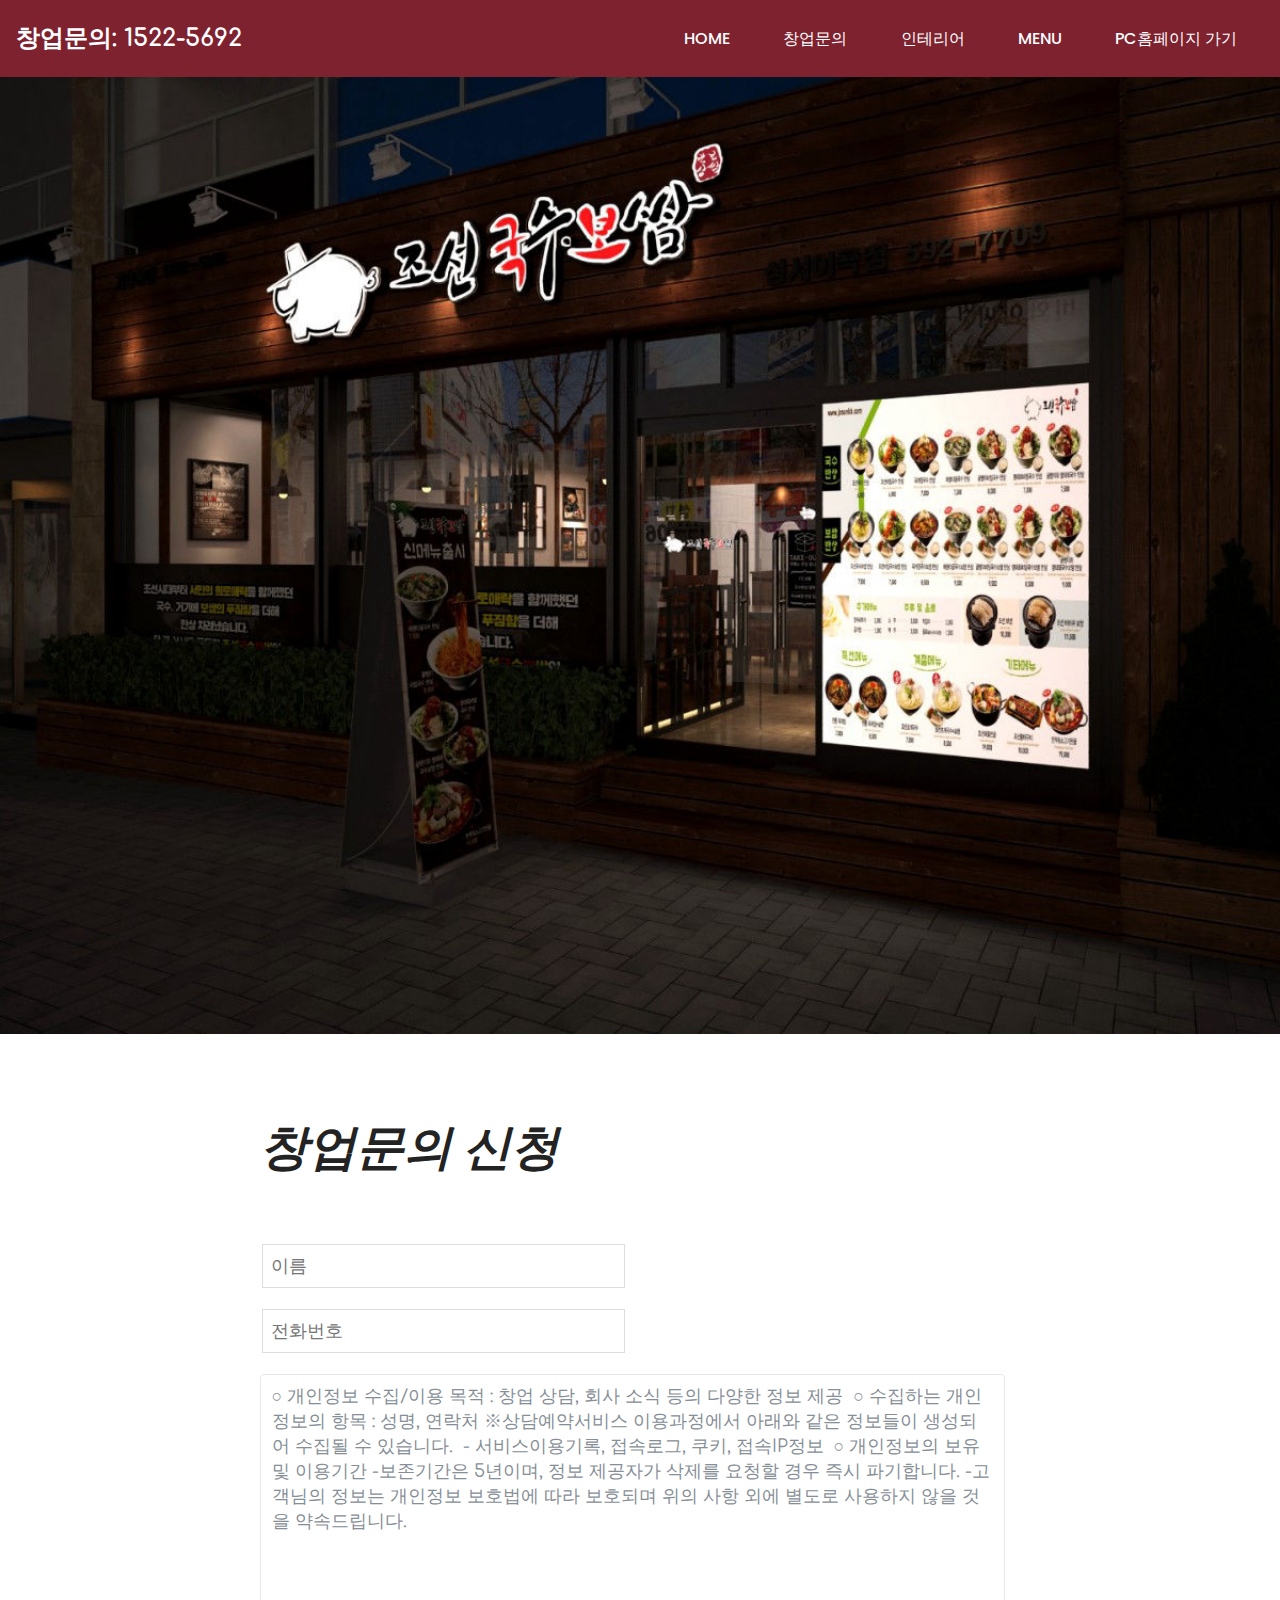
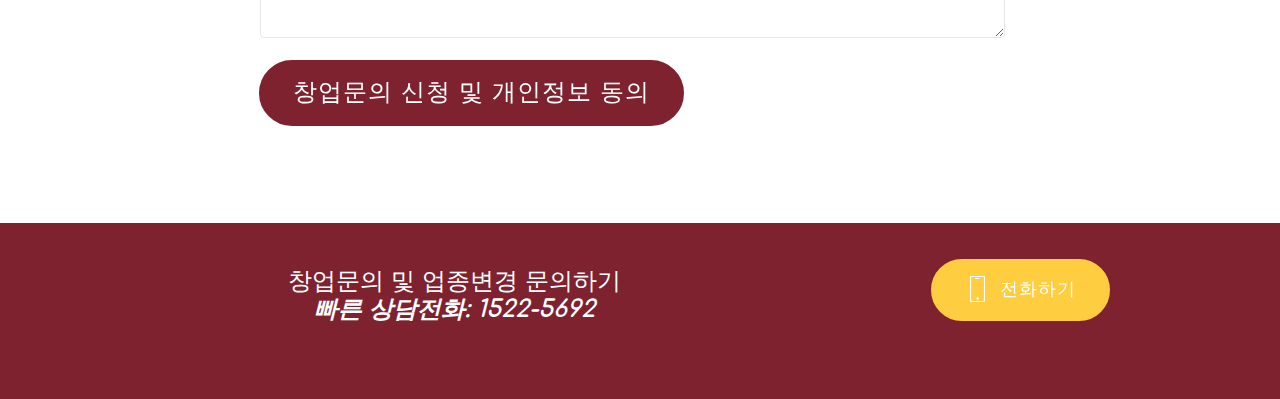
==== commit a7999052: "5.30.2" ====
--- a/db.html
+++ b/db.html
@@ -9,11 +9,11 @@
   <link rel="shortcut icon" href="assets/images/bi-jskb-128x58-1.png" type="image/x-icon">
   <meta name="description" content="조선국수보쌈 창업">
   <title>조선국수보쌈 창업</title>
+  <link rel="stylesheet" href="https://fonts.googleapis.com/css?family=Poppins:300,400,500,600,700">
   <link rel="stylesheet" href="assets/web/assets/mobirise-icons/mobirise-icons.css">
   <link rel="stylesheet" href="assets/bootstrap/css/bootstrap.min.css">
   <link rel="stylesheet" href="assets/bootstrap/css/bootstrap-grid.min.css">
   <link rel="stylesheet" href="assets/bootstrap/css/bootstrap-reboot.min.css">
-  <link rel="stylesheet" href="assets/soundcloud-plugin/style.css">
   <link rel="stylesheet" href="assets/dropdown/css/style.css">
   <link rel="stylesheet" href="assets/theme/css/style.css">
   <link rel="stylesheet" href="assets/mobirise/css/mbr-additional.css" type="text/css">
@@ -122,7 +122,7 @@
             <div class="form-1 col-md-8 col-sm-12" data-form-type="formoid">
                 <h1 class="mbr-fonts-style mbr-section-heading display-2"><strong><em>창업문의 신청</em></strong></h1>
                 <div data-form-alert="" hidden="">감사합니다. 창업문의 신청이 접수되었습니다.</div>
-                <form class="mbr-form" action="https://mobirise.com/" method="post" data-form-title="My Mobirise Form"><input type="hidden" name="email" data-form-email="true" value="jmY0YUki5XmRzf7IXL38Bgek9EESNw4hPZgOf8z82AELlWLClFgjb6PG4bAZO2O9XypD1ynpEqv+KgsYJU6EVQWhyAwYUbyOKr863NHfPpdnDuBPv2Tb/uR5JcwhHhYw" data-form-field="Email">
+                <form class="mbr-form" action="https://mobirise.com/" method="post" data-form-title="My Mobirise Form"><input type="hidden" name="email" data-form-email="true" value="HffwqZMaKbuzfehKRWBX8iWgaa0U1MxubsjqlleUTvaDVUoxFHvgchChrXUzGyR8SSalJ0wqoXjAgyFjgynC9yAotIHE8evfSXeEZ8UtxyH5KV6Ra9zI9S/Jo21RP30J" data-form-field="Email">
                     <div class="row input-main">
                         <div class="col-md-6 input-wrap" data-for="name">
                             <input type="text" class="field display-7" name="name" data-form-field="Name" placeholder="이름" required="" id="name-form2-1f">
@@ -157,7 +157,7 @@
                     <h3 class="mbr-fonts-style mbr-section-title display-5">창업문의 및 업종변경 문의하기<br><strong><em>빠른 상담전화: 1522-5692</em></strong><div><div><strong><em><br></em></strong></div></div></h3>
                 </div>
             </div>
-            <div class="col-md-4 mbr-section-btn"><a href="tel:1544-1982" class="btn btn-warning display-7"><span class="mbri-mobile mbr-iconfont mbr-iconfont-btn"></span>전화하기</a></div>
+            <div class="col-md-4 mbr-section-btn"><a href="tel:1522-5692" class="btn btn-warning display-7"><span class="mbri-mobile mbr-iconfont mbr-iconfont-btn"></span>전화하기</a></div>
         </div>
     </div>
 </section>
@@ -166,9 +166,9 @@
   <script src="assets/web/assets/jquery/jquery.min.js"></script>
   <script src="assets/popper/popper.min.js"></script>
   <script src="assets/bootstrap/js/bootstrap.min.js"></script>
-  <script src="assets/smoothscroll/smooth-scroll.js"></script>
+  <script src="assets/smooth-scroll/smooth-scroll.js"></script>
   <script src="assets/dropdown/js/script.min.js"></script>
-  <script src="assets/touchswipe/jquery.touch-swipe.min.js"></script>
+  <script src="assets/touch-swipe/jquery.touch-swipe.min.js"></script>
   <script src="assets/theme/js/script.js"></script>
   <script src="assets/formoid/formoid.min.js"></script>
   
